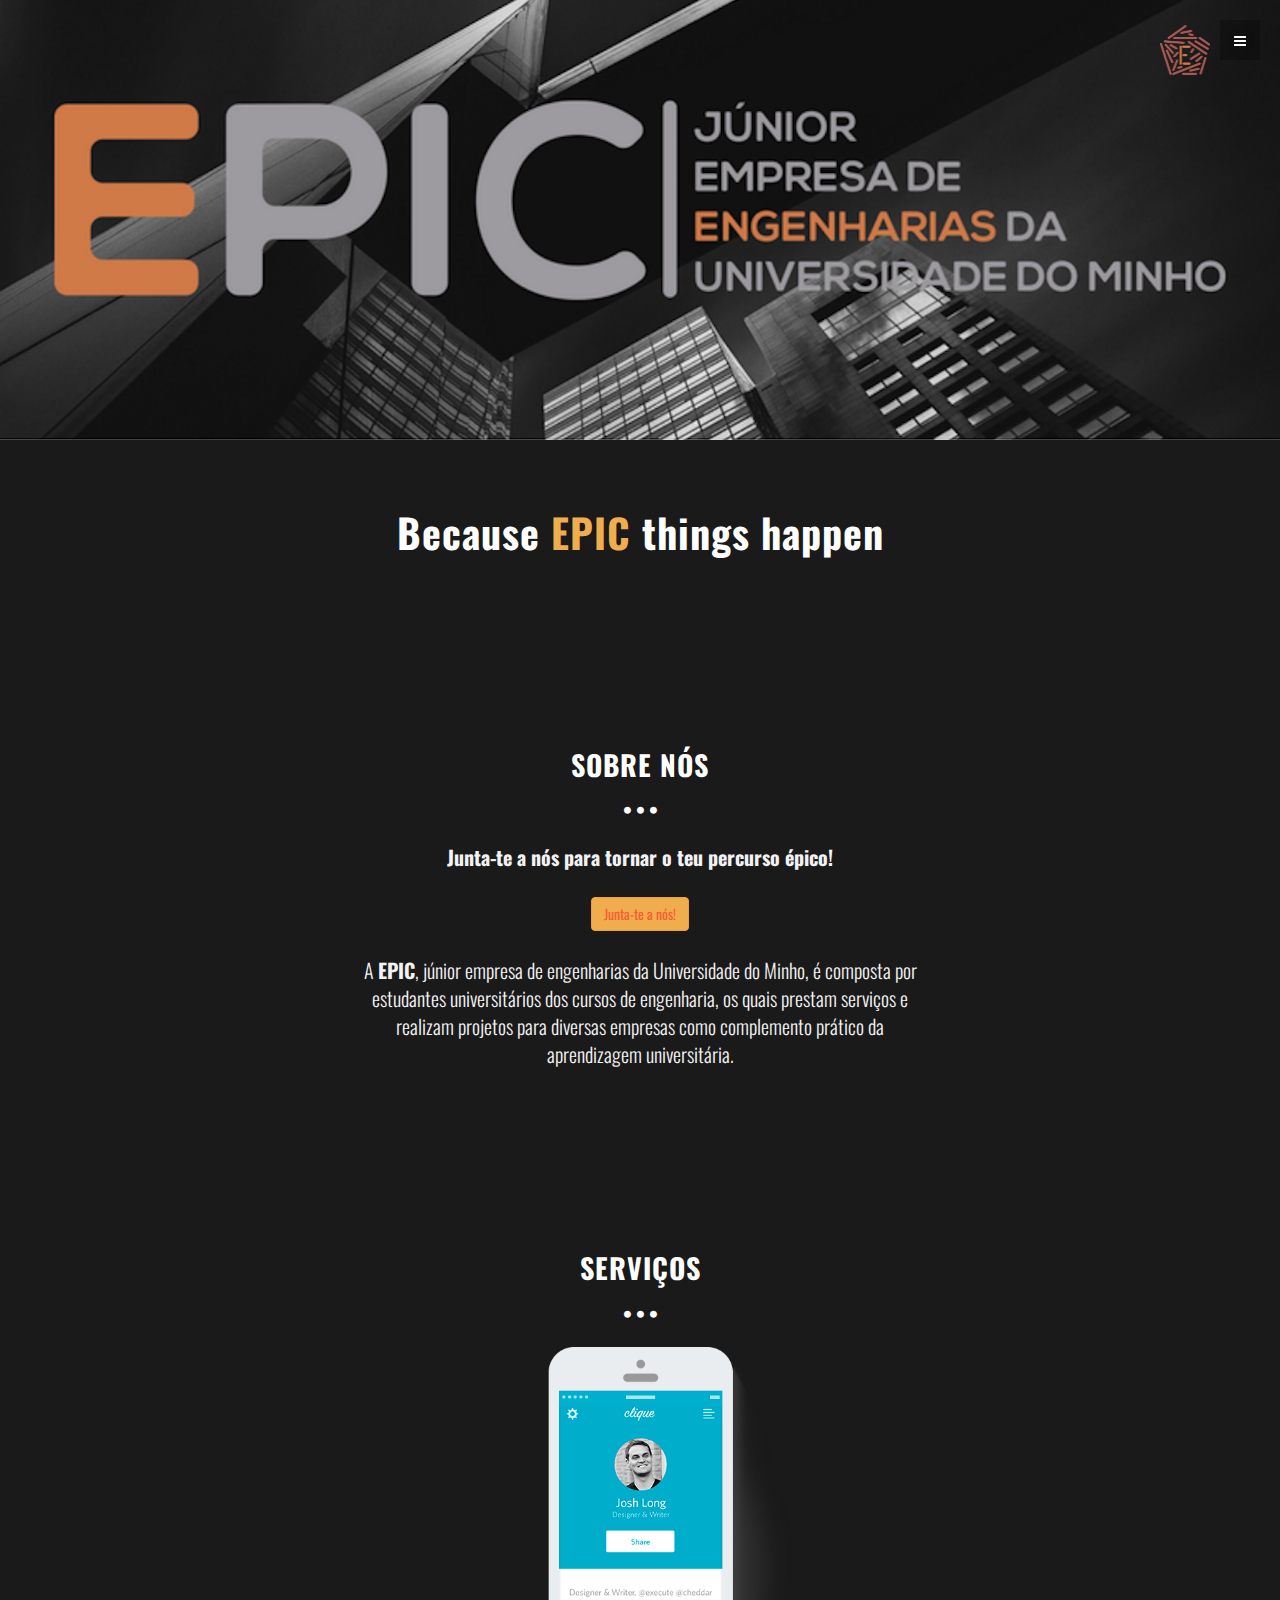
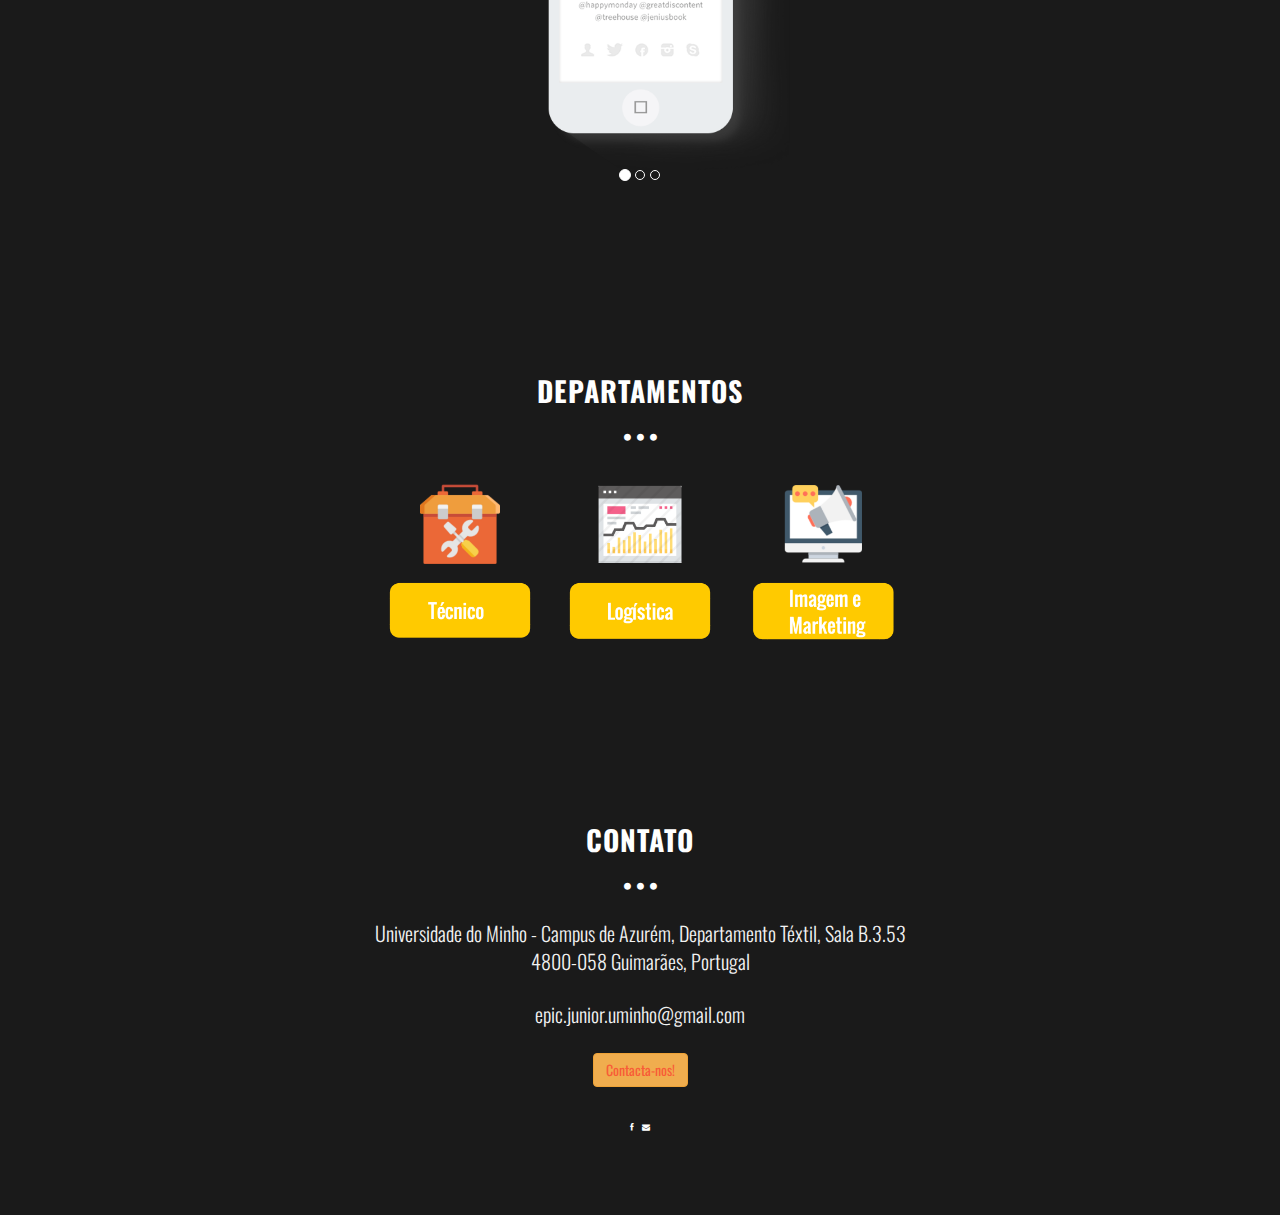
==== index.html @ 90a06972 "Update index.html" ====
<!DOCTYPE html>
<html lang="en">
  <head>
    <meta charset="utf-8">
    <meta name="viewport" content="width=device-width, initial-scale=1.0">
    <meta name="description" content="">
    <meta name="author" content="">
    <link rel="shortcut icon" href="assets/img/logo.png">

    <title>EPIC - Júnior Empresa de Engenharias</title>

    <!-- Bootstrap core CSS -->
    <link href="assets/css/bootstrap.css" rel="stylesheet">

    <!-- Custom styles for this template -->
    <link href="assets/css/main.css" rel="stylesheet">
	<link rel="stylesheet" href="assets/css/font-awesome.min.css">

    <script src="assets/js/jquery.min.js"></script>
	<script src="assets/js/modernizr.custom.js"></script>
	

	
    <link href='http://fonts.googleapis.com/css?family=Oswald:400,300,700' rel='stylesheet' type='text/css'>
    <link href='http://fonts.googleapis.com/css?family=EB+Garamond' rel='stylesheet' type='text/css'>

    <!-- HTML5 shim and Respond.js IE8 support of HTML5 elements and media queries -->
    <!--[if lt IE 9]>
      <script src="assets/js/html5shiv.js"></script>
      <script src="assets/js/respond.min.js"></script>
    <![endif]-->
  </head>

  <body data-spy="scroll" data-offset="0" data-target="#theMenu">
		
	<!-- Menu -->
	<nav class="menu" id="theMenu">
		<div class="menu-wrap">
			<h1 class="logo"><a href="index.html#home">EPIC</a></h1>
			<i class="icon-remove menu-close"></i>
			<a href="#home" class="smoothScroll">Home</a>
			<a href="#sobre" class="smoothScroll">Sobre nós</a>
			<a href="#servicos" class="smoothScroll">Serviços</a>
			<a href="#departamentos" class="smoothScroll">Departamentos</a>
		
			<a href="#contato" class="smoothScroll">Contato</a>
			<a href="https://www.facebook.com/EPICjunior.uminho"><i class="icon-facebook"></i></a>
			<a href="mailto:epic.junior.uminho@gmail.com"><i class="icon-envelope"></i></a>
		</div>
		
		<!-- Menu button -->
		<div id="menuToggle"><i class="icon-reorder"></i></div>
	</nav>


	
	<!-- ========== HEADER SECTION ========== -->
	<section id="home" name="home"></section>
	<div id="headerwrap">
		<div class="container">
			<div class="logo">
				<img src="assets/img/logo.png" height="50" width="50" >
			</div>
			<br>
			<!--<div class="row">
				<h1>EPIC</h1>
				<br>
				<h3>Júnior Empresa de Engenharia da Unidersidade do Minho</h3>
				<br>
				<br>
				<div class="col-lg-6 col-lg-offset-3">
				</div>
			</div>-->
		</div><!-- /container -->
	</div><!-- /headerwrap -->
	
	<div id="f1">
	<h2> Because <strong> <font color = '#f0ad4e'> EPIC </font> </strong> things happen </h2>
	</div>
	<!-- ========== ABOUT SECTION ========== -->
	<section id="sobre" name="sobre"></section>
	<div id="f">
		<div class="container">
			<div class="row">
				<br>
				<br>
				<h3>SOBRE NÓS</h3>
				<p class="centered"><i class="icon icon-circle"></i><i class="icon icon-circle"></i><i class="icon icon-circle"></i></p>
				
				<!-- INTRO INFORMATIO-->
				<div class="col-lg-6 col-lg-offset-3">
					<p><strong>Junta-te a nós para tornar o teu percurso épico!</strong></p> 
						<p><button type="button" class="btn btn-warning"><a href="https://form.responster.com/Cdouit">Junta-te a nós!</a></button></p>
						<p>
A <strong>EPIC</strong>, júnior empresa de engenharias da Universidade do Minho, é composta por estudantes universitários dos cursos de engenharia, os quais prestam serviços e realizam projetos para diversas empresas como complemento prático da aprendizagem universitária.</p>
				</div>								
			</div>
		</div><!-- /container -->
	</div><!-- /f -->
	

	<!-- ========== CAROUSEL SECTION ========== -->	
	<section id="servicos" name="servicos"></section>
	<div id="f">
		<div class="container">
			<div class="row centered">
				<h3>SERVIÇOS</h3>
				<p class="centered"><i class="icon icon-circle"></i><i class="icon icon-circle"></i><i class="icon icon-circle"></i></p>
				
				<div class="col-lg-6 col-lg-offset-3">
					<div id="carousel-example-generic" class="carousel slide" data-ride="carousel">
						<!-- Wrapper for slides -->
						<div class="carousel-inner">
							<div class="item active centered">
								<img class="img-responsive" src="assets/img/c1.png" alt="">
							</div>
							<div class="item centered">
								<img class="img-responsive" src="assets/img/c2.png" alt="">
							</div>
							<div class="item centered">
								<img class="img-responsive" src="assets/img/c3.png" alt="">
							</div>
						</div>
						<br>
						<br>
						<ol class="carousel-indicators">
						    <li data-target="#carousel-example-generic" data-slide-to="0" class="active"></li>
						    <li data-target="#carousel-example-generic" data-slide-to="1"></li>
						    <li data-target="#carousel-example-generic" data-slide-to="2"></li>
						</ol>
					</div>
				</div><!-- col-lg-8 -->
			</div><!-- row -->
		</div><!-- container -->
	</div>	<!-- f -->

	<!-- ==========  DEPARTMENT SECTION ========== -->
	<section id="departamentos" name="departamentos"></section>
	<div id="f">
		<div class="container">
			<div class="row">
				<h3>DEPARTAMENTOS</h3>
				<p class="centered"><i class="icon icon-circle"></i><i class="icon icon-circle"></i><i class="icon icon-circle"></i></p>
				
				<!-- INTRO INFORMATIO-->
				<div class="col-lg-6 col-lg-offset-3">
					<div class="item centered">
								<img class="img-responsive" src="assets/img/departamentos.png" alt="">
							</div>
					
				</div>								
			</div>
		</div><!-- /container -->
	</div><!-- /f -->

	<!-- ==========  History SECTION ========== -->
	




	<!-- ========== CONTACT SECTION ========== -->
	<section id="contact" name="contact"></section>
	<div id="f">
		<div class="container">
			<div class="row">
				<h3>CONTATO</h3>
				<p class="centered"><i class="icon icon-circle"></i><i class="icon icon-circle"></i><i class="icon icon-circle"></i></p>
				
				<div class="col-lg-6 col-lg-offset-3">
					<p>Universidade do Minho - Campus de Azurém, Departamento Téxtil, Sala B.3.53 4800-058 Guimarães, Portugal</p>
					<p> epic.junior.uminho@gmail.com </p>
					<p><button type="button" class="btn btn-warning"> <a href="mailto:epic.junior.uminho@gmail.com"> Contacta-nos!</a> </button></p>
					<a href="https://www.facebook.com/EPICjunior.uminho"><i class="icon-facebook"></i></a>
					<a href="mailto:epic.junior.uminho@gmail.com"><i class="icon-envelope"></i></a>
				</div>
				
				

				
			</div>
		</div>

	</div>

	

    <!-- Bootstrap core JavaScript
    ================================================== -->
    <!-- Placed at the end of the document so the pages load faster -->
	<script src="assets/js/classie.js"></script>
    <script src="assets/js/bootstrap.min.js"></script>
    <script src="assets/js/smoothscroll.js"></script>
	<script src="assets/js/main.js"></script>
</body>
</html>
---- assets/css/main.css ----
/*
 * Author: Carlos Alvarez
 * URL: http://alvarez.is
 *
 * Project Name: Minimal - Free Bootstrap 3 Theme
 * Version: 1.0
 * URL: http://blacktie.co
 */

body {
  background-color: #1a1a1a;
    font-family: 'Oswald', sans-serif;
    font-weight: 300;
    font-size: 16px;
    color: #555;

    -webkit-font-smoothing: antialiased;
    -webkit-overflow-scrolling: touch;
}

/* Titles */
h1, h2, h3, h4, h5, h6 {
    font-family: 'Oswald', sans-serif;
    font-weight: 300;
    color: #333;
}


/* Paragraph & Typographic */
p {
    line-height: 28px;
    margin-bottom: 25px;
}

.centered {
    text-align: center;
}

/* Links */
a {
    color: #f85c37;
    word-wrap: break-word;

    -webkit-transition: color 0.1s ease-in, background 0.1s ease-in;
    -moz-transition: color 0.1s ease-in, background 0.1s ease-in;
    -ms-transition: color 0.1s ease-in, background 0.1s ease-in;
    -o-transition: color 0.1s ease-in, background 0.1s ease-in;
    transition: color 0.1s ease-in, background 0.1s ease-in;
}

a:hover,
a:focus {
    color: #7b7b7b;
    text-decoration: none;
    outline: 0;
}

a:before,
a:after {
    -webkit-transition: color 0.1s ease-in, background 0.1s ease-in;
    -moz-transition: color 0.1s ease-in, background 0.1s ease-in;
    -ms-transition: color 0.1s ease-in, background 0.1s ease-in;
    -o-transition: color 0.1s ease-in, background 0.1s ease-in;
    transition: color 0.1s ease-in, background 0.1s ease-in;
}

 hr {
    display: block;
    height: 1px;
    border: 0;
    border-top: 1px solid #ccc;
    margin: 1em 0;
    padding: 0;
}


/* ==========================================================================
   Wrap Sections
   ========================================================================== */

#headerwrap {
	background: url(../img/header.png) no-repeat center top;
	margin-top: -10px;
	padding-top:20px;
	text-align:center;
	background-attachment: relative;
	background-position: center center;
	min-height: 450px;
	width: 100%;
	
    -webkit-background-size: 50%;
    -moz-background-size: 50%;
    -o-background-size: 50%;
    background-size: 50%;

    -webkit-background-size: cover;
    -moz-background-size: cover;
    -o-background-size: cover;
    background-size: cover;
}

#headerwrap h1 {
	margin-top: 150px;
	color: white;
	font-size: 70px;
	font-weight: 700;
}

#headerwrap h3 {
	color: white;
	font-size: 30px;
	font-weight: 100;
    font-family: 'EB Garamond', serif;
    font-style: oblique;
}

#headerwrap .logo {
	text-align: right;
	margin-left: 20px;
	margin-top: 15px;

}


/* Footer Wrap */

#f1
{
	background: #1a1a1a; /* #1a1a1a*/
	padding-top: 50px;
	padding-bottom: 50px;
	text-align: center
}

#f1 h2{
	color: white;
	font-size: 40px;
	font-weight: 700;
	letter-spacing: 1px;

}

#f {
	background: #1a1a1a; /* #1a1a1a*/
	padding-top: 70px;
	padding-bottom: 70px;
	text-align: center
}

#f h3 {
	color: white;
	font-size: 28px;
	font-weight: 700;
	letter-spacing: 1px;	
}

#f i {
	font-size: 8px;
	color: #fff;
    padding: 3px;
}

#f p {
	font-size: 20px;
	color: #f2f2f2;
}

#f img {
	text-align: center;
}


/* MENU CONF*/

.menu {
	position: fixed;
	right: -200px;
	width: 260px;
	height: 100%;
	top: 0;
	z-index: 10;
	text-align: left;
}

.menu.menu-open {
	right: 0px;
}

.menu-wrap {
	position: absolute;
	top: 0;
	left: 60px;
	background: #1a1a1a;
	width: 200px;
	height: 100%;
}

.menu h1.logo a {
	font-family: 'Oswald', sans-serif;
	font-size: 16px;
	font-weight: 700;
	letter-spacing: 0.15em;
	line-height: 40px;
	text-transform: uppercase;
	color: #ffffff;
	margin-top: 20px;
}

.menu h1.logo a:hover {
	color: #f85c37;
}

.menu img.logo {
	margin: 20px 0;
	max-width: 160px;
}

.menu a {
	margin-left: 20px;
	color: #808080;
	display: block;
	font-size: 12px;
	font-weight: 700;
	line-height: 40px;
	letter-spacing: 0.1em;
	text-transform: uppercase;
}

.menu a:hover {
	color: #ffffff;
}

.menu a:active {
	color: #ffffff;
}

.menu a > i {
	float: left;
	display: inline-block;
	vertical-align: middle; 
	text-align: left;
	width: 25px;
	font-size: 14px;
	line-height: 40px;
	margin: 25px 2px;
}

.menu-close {
	cursor: pointer;
	display: block;
	position: absolute;
	font-size: 14px;
	color: #808080;
	width: 40px;
	height: 40px;
	line-height: 40px;
	top: 20px;
	right: 5px;
	-webkit-transition: all .1s ease-in-out;
	   -moz-transition: all .1s ease-in-out;
		-ms-transition: all .1s ease-in-out;
		 -o-transition: all .1s ease-in-out;
			transition: all .1s ease-in-out;
}

.menu-close:hover {
	color: #ffffff;
	-webkit-transition: all .1s ease-in-out;
	   -moz-transition: all .1s ease-in-out;
		-ms-transition: all .1s ease-in-out;
		 -o-transition: all .1s ease-in-out;
			transition: all .1s ease-in-out;
}

/* Push the body after clicking the menu button */
.body-push {
	overflow-x: hidden;
	position: relative;
	left: 0;
}

.body-push-toright {
	left: 200px;
}

.body-push-toleft {
	left: -200px;
}

.menu,
.body-push {
	-webkit-transition: all .3s ease;
	   -moz-transition: all .3s ease;
		-ms-transition: all .3s ease;
		 -o-transition: all .3s ease;
			transition: all .3s ease;
}

#menuToggle {
	position: absolute;
	top: 20px;
	left: 0;
	z-index: 11;
	display: block;
	text-align: center;
	font-size: 14px;
	color: #ffffff;
	width: 40px;
	height: 40px;
	line-height: 40px;
	cursor: pointer;
	background: rgba(0,0,0,0.25);
	-webkit-transition: all .1s ease-in-out;
	   -moz-transition: all .1s ease-in-out;
		-ms-transition: all .1s ease-in-out;
		 -o-transition: all .1s ease-in-out;
			transition: all .1s ease-in-out;
}

#menuToggle:hover {
	color: #ffffff;
	background: rgba(0,0,0,0.2);
	-webkit-transition: all .1s ease-in-out;
	   -moz-transition: all .1s ease-in-out;
		-ms-transition: all .1s ease-in-out;
		 -o-transition: all .1s ease-in-out;
			transition: all .1s ease-in-out;
}
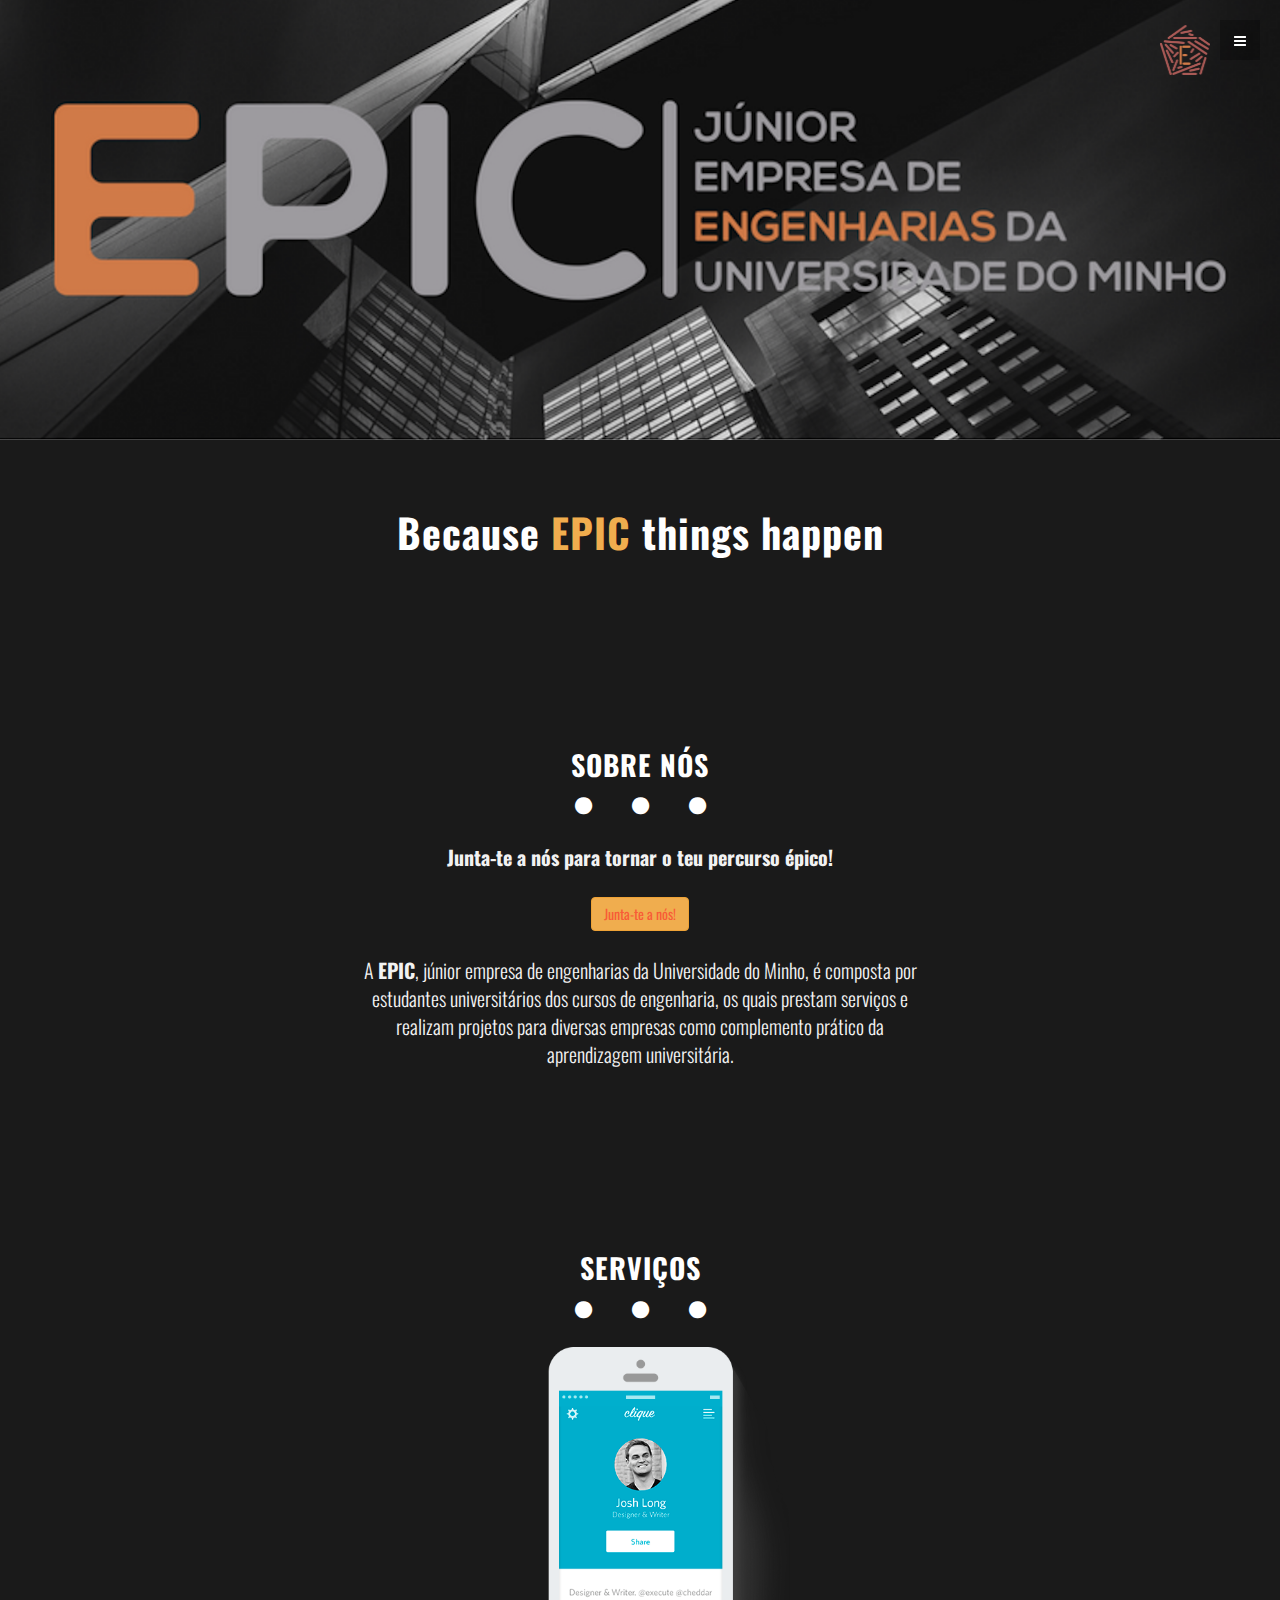
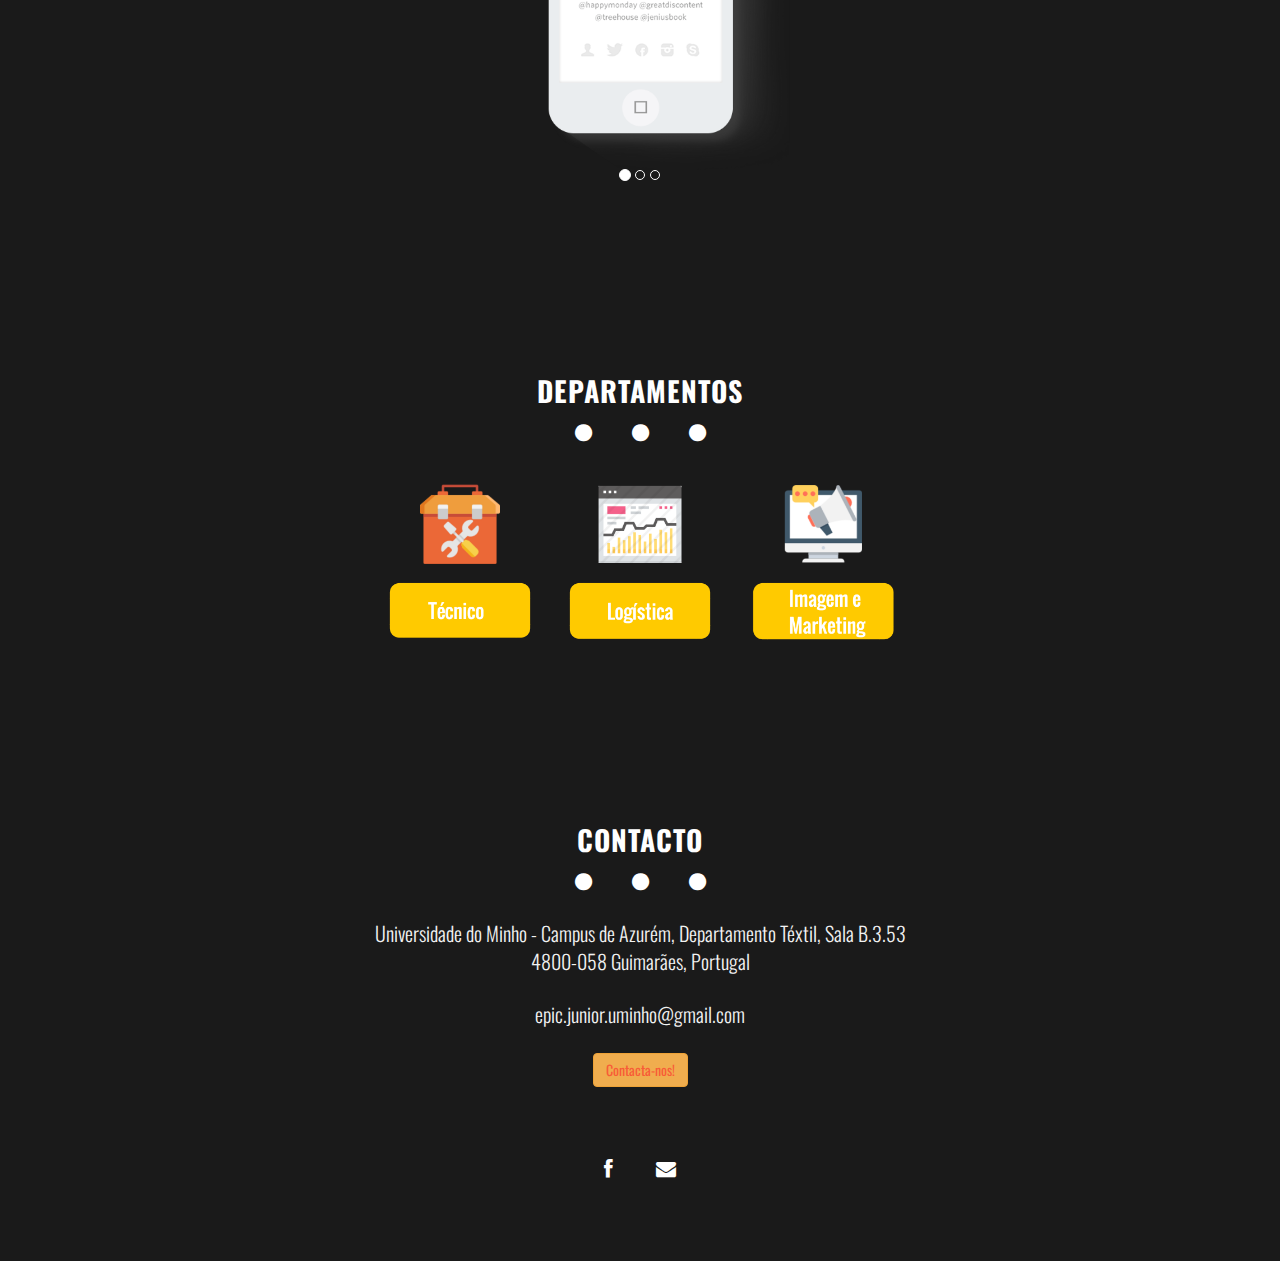
==== commit f2b0dd3c: "Alteraçaoes team e css" ====
--- a/index.html
+++ b/index.html
@@ -18,9 +18,9 @@
 
     <script src="assets/js/jquery.min.js"></script>
 	<script src="assets/js/modernizr.custom.js"></script>
-	
 
-	
+
+
     <link href='http://fonts.googleapis.com/css?family=Oswald:400,300,700' rel='stylesheet' type='text/css'>
     <link href='http://fonts.googleapis.com/css?family=EB+Garamond' rel='stylesheet' type='text/css'>
 
@@ -32,7 +32,7 @@
   </head>
 
   <body data-spy="scroll" data-offset="0" data-target="#theMenu">
-		
+
 	<!-- Menu -->
 	<nav class="menu" id="theMenu">
 		<div class="menu-wrap">
@@ -42,18 +42,18 @@
 			<a href="#sobre" class="smoothScroll">Sobre nós</a>
 			<a href="#servicos" class="smoothScroll">Serviços</a>
 			<a href="#departamentos" class="smoothScroll">Departamentos</a>
-		
-			<a href="#contato" class="smoothScroll">Contato</a>
+			<a href="team.html"> Equipa</a>
+      <a href="#contato" class="smoothScroll">Contato</a>
 			<a href="https://www.facebook.com/EPICjunior.uminho"><i class="icon-facebook"></i></a>
 			<a href="mailto:epic.junior.uminho@gmail.com"><i class="icon-envelope"></i></a>
 		</div>
-		
+
 		<!-- Menu button -->
 		<div id="menuToggle"><i class="icon-reorder"></i></div>
 	</nav>
 
 
-	
+
 	<!-- ========== HEADER SECTION ========== -->
 	<section id="home" name="home"></section>
 	<div id="headerwrap">
@@ -73,7 +73,7 @@
 			</div>-->
 		</div><!-- /container -->
 	</div><!-- /headerwrap -->
-	
+
 	<div id="f1">
 	<h2> Because <strong> <font color = '#f0ad4e'> EPIC </font> </strong> things happen </h2>
 	</div>
@@ -86,27 +86,27 @@
 				<br>
 				<h3>SOBRE NÓS</h3>
 				<p class="centered"><i class="icon icon-circle"></i><i class="icon icon-circle"></i><i class="icon icon-circle"></i></p>
-				
+
 				<!-- INTRO INFORMATIO-->
 				<div class="col-lg-6 col-lg-offset-3">
-					<p><strong>Junta-te a nós para tornar o teu percurso épico!</strong></p> 
+					<p><strong>Junta-te a nós para tornar o teu percurso épico!</strong></p>
 						<p><button type="button" class="btn btn-warning"><a href="https://form.responster.com/Cdouit">Junta-te a nós!</a></button></p>
 						<p>
 A <strong>EPIC</strong>, júnior empresa de engenharias da Universidade do Minho, é composta por estudantes universitários dos cursos de engenharia, os quais prestam serviços e realizam projetos para diversas empresas como complemento prático da aprendizagem universitária.</p>
-				</div>								
+				</div>
 			</div>
 		</div><!-- /container -->
 	</div><!-- /f -->
-	
 
-	<!-- ========== CAROUSEL SECTION ========== -->	
+
+	<!-- ========== CAROUSEL SECTION ========== -->
 	<section id="servicos" name="servicos"></section>
 	<div id="f">
 		<div class="container">
 			<div class="row centered">
 				<h3>SERVIÇOS</h3>
 				<p class="centered"><i class="icon icon-circle"></i><i class="icon icon-circle"></i><i class="icon icon-circle"></i></p>
-				
+
 				<div class="col-lg-6 col-lg-offset-3">
 					<div id="carousel-example-generic" class="carousel slide" data-ride="carousel">
 						<!-- Wrapper for slides -->
@@ -141,20 +141,20 @@
 			<div class="row">
 				<h3>DEPARTAMENTOS</h3>
 				<p class="centered"><i class="icon icon-circle"></i><i class="icon icon-circle"></i><i class="icon icon-circle"></i></p>
-				
+
 				<!-- INTRO INFORMATIO-->
 				<div class="col-lg-6 col-lg-offset-3">
 					<div class="item centered">
 								<img class="img-responsive" src="assets/img/departamentos.png" alt="">
 							</div>
-					
-				</div>								
+
+				</div>
 			</div>
 		</div><!-- /container -->
 	</div><!-- /f -->
 
 	<!-- ==========  History SECTION ========== -->
-	
+
 
 
 
@@ -164,26 +164,28 @@
 	<div id="f">
 		<div class="container">
 			<div class="row">
-				<h3>CONTATO</h3>
+				<h3>CONTACTO</h3>
 				<p class="centered"><i class="icon icon-circle"></i><i class="icon icon-circle"></i><i class="icon icon-circle"></i></p>
-				
+
 				<div class="col-lg-6 col-lg-offset-3">
 					<p>Universidade do Minho - Campus de Azurém, Departamento Téxtil, Sala B.3.53 4800-058 Guimarães, Portugal</p>
 					<p> epic.junior.uminho@gmail.com </p>
 					<p><button type="button" class="btn btn-warning"> <a href="mailto:epic.junior.uminho@gmail.com"> Contacta-nos!</a> </button></p>
+          <br>
+          <br>
 					<a href="https://www.facebook.com/EPICjunior.uminho"><i class="icon-facebook"></i></a>
 					<a href="mailto:epic.junior.uminho@gmail.com"><i class="icon-envelope"></i></a>
 				</div>
-				
-				
 
-				
+
+
+
 			</div>
 		</div>
 
 	</div>
 
-	
+
 
     <!-- Bootstrap core JavaScript
     ================================================== -->
--- a/assets/css/main.css
+++ b/assets/css/main.css
@@ -87,7 +87,7 @@
 	background-position: center center;
 	min-height: 450px;
 	width: 100%;
-	
+
     -webkit-background-size: 50%;
     -moz-background-size: 50%;
     -o-background-size: 50%;
@@ -151,13 +151,13 @@
 	color: white;
 	font-size: 28px;
 	font-weight: 700;
-	letter-spacing: 1px;	
+	letter-spacing: 1px;
 }
 
 #f i {
-	font-size: 8px;
+	font-size: 20px;
 	color: #fff;
-    padding: 3px;
+    padding: 20px;
 }
 
 #f p {
@@ -237,7 +237,7 @@
 .menu a > i {
 	float: left;
 	display: inline-block;
-	vertical-align: middle; 
+	vertical-align: middle;
 	text-align: left;
 	width: 25px;
 	font-size: 14px;
@@ -327,4 +327,7 @@
 			transition: all .1s ease-in-out;
 }
 
-
+.teambox {
+  margin:auto;
+
+}
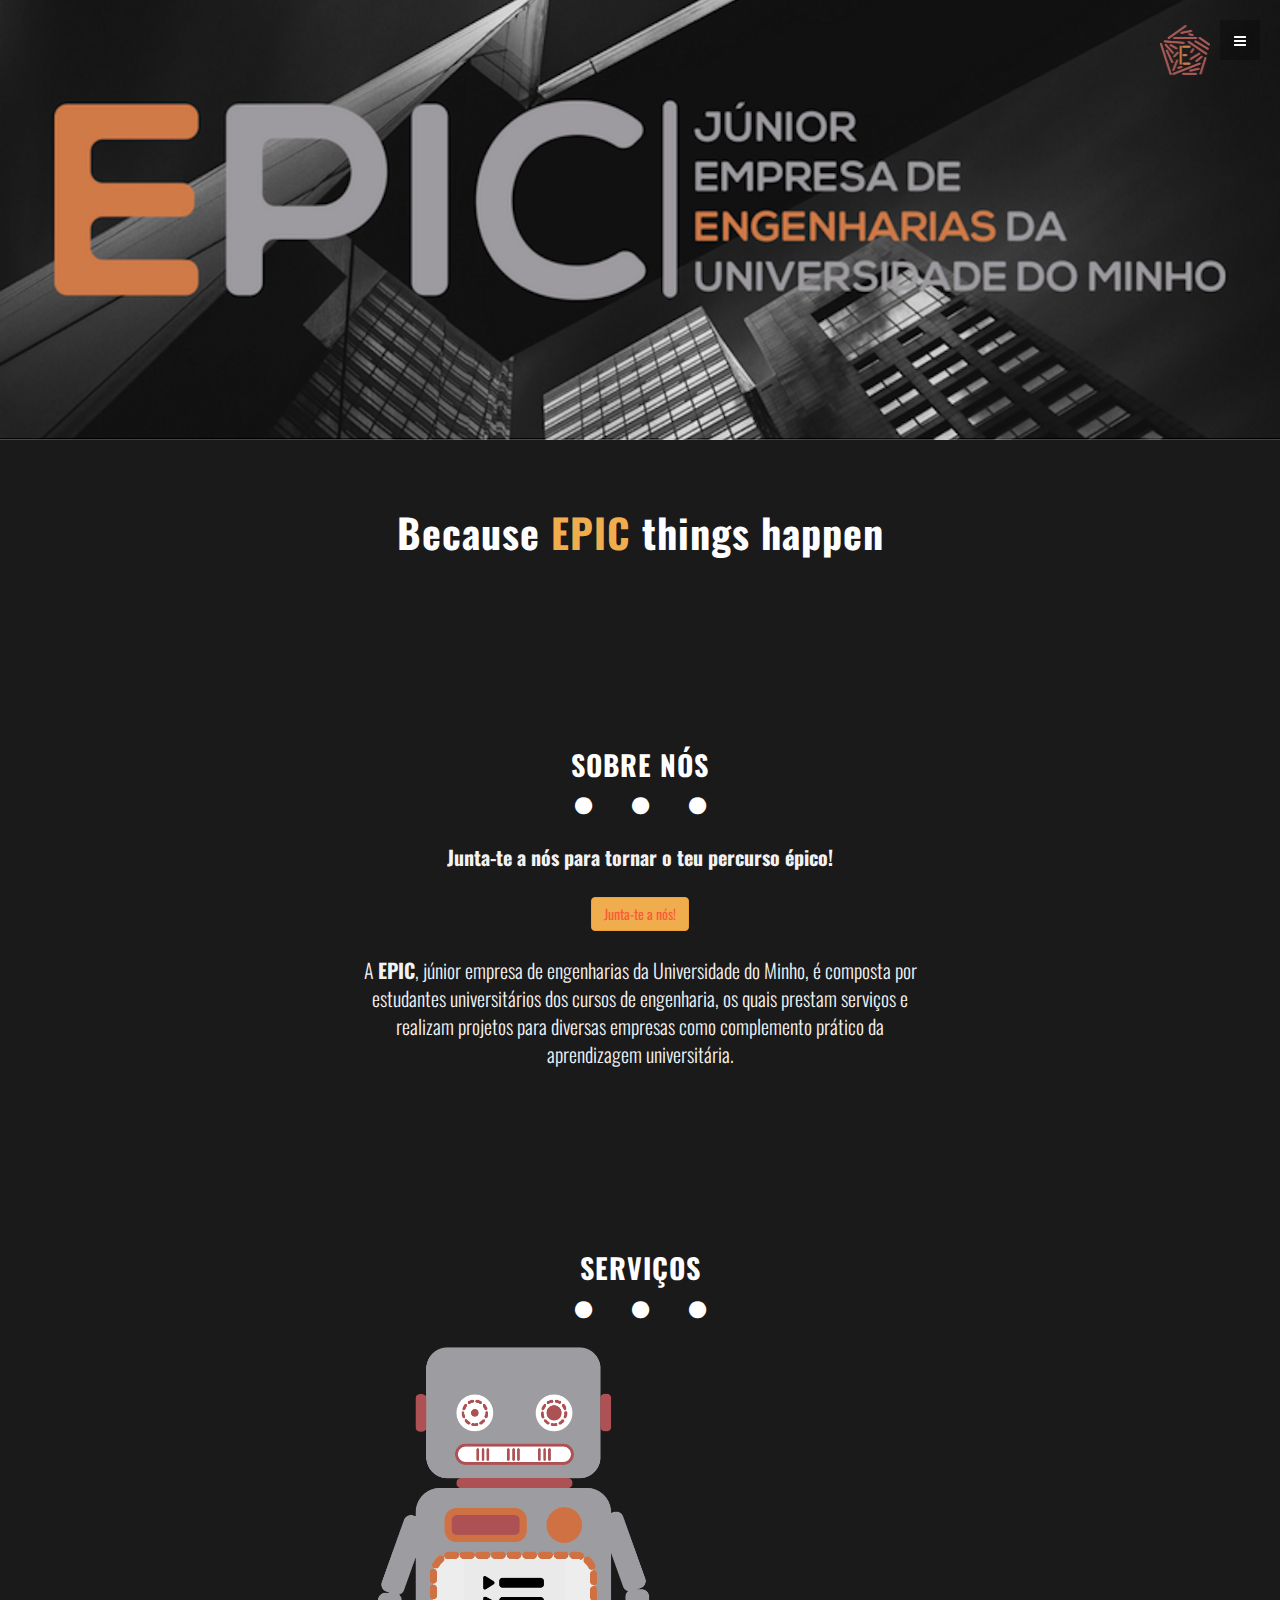
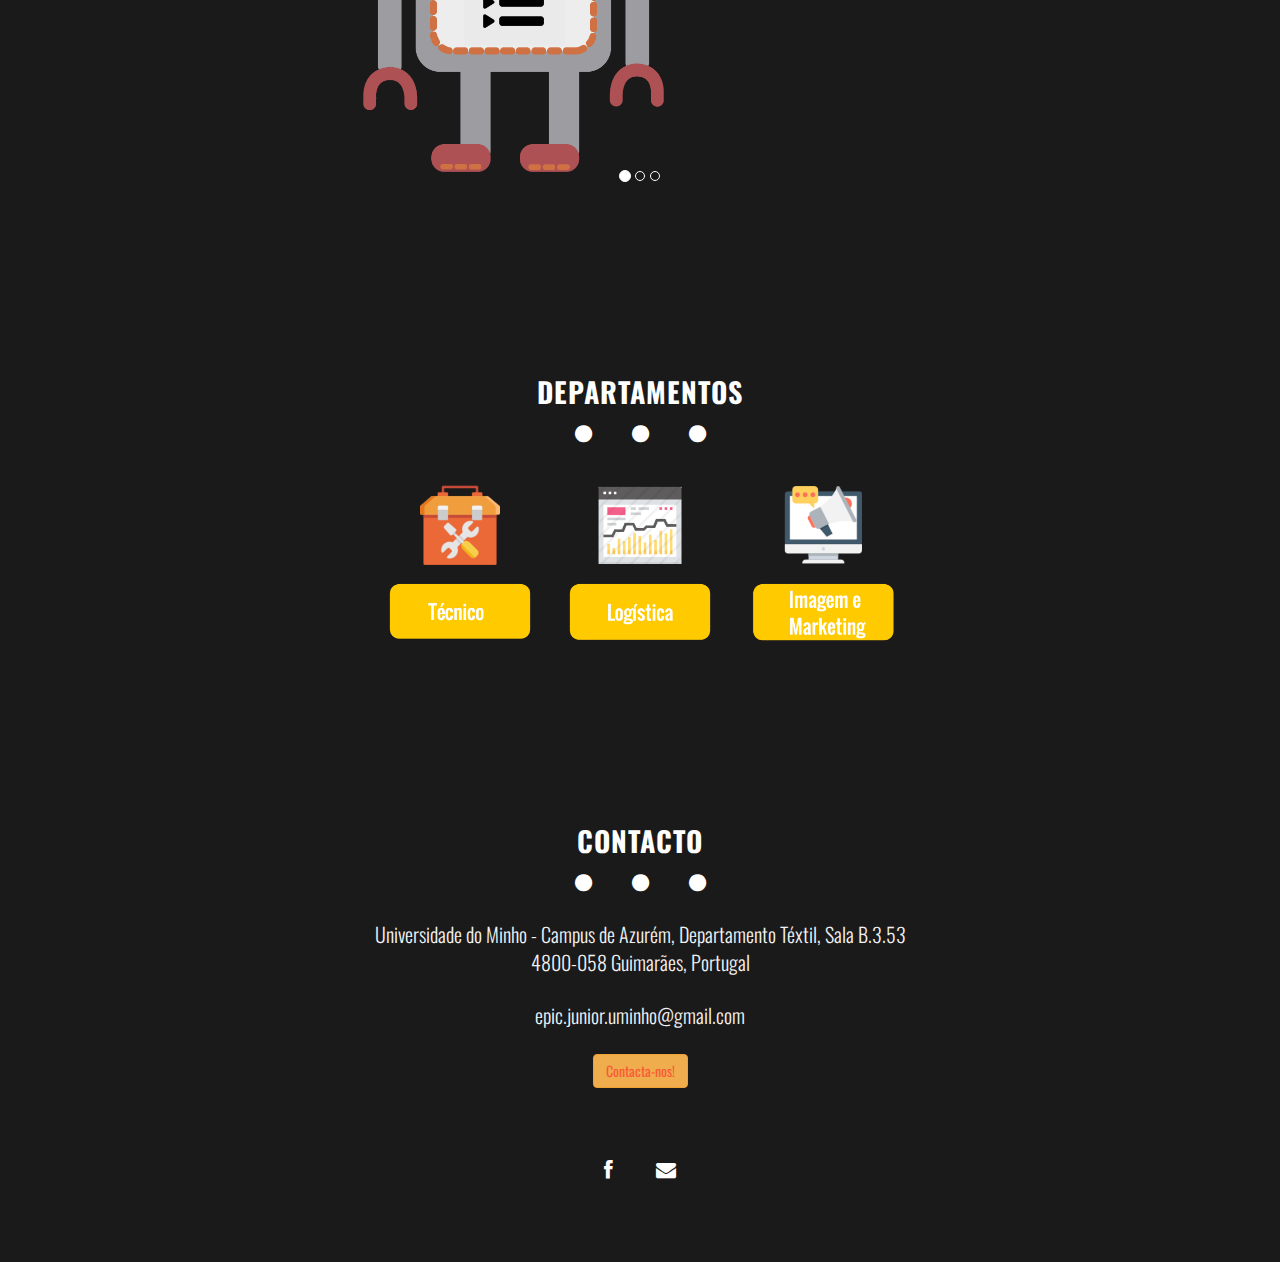
==== commit 061a0cd0: "alteracao das imagens dos serviços" ====
--- a/index.html
+++ b/index.html
@@ -112,10 +112,10 @@
 						<!-- Wrapper for slides -->
 						<div class="carousel-inner">
 							<div class="item active centered">
-								<img class="img-responsive" src="assets/img/c1.png" alt="">
+								<img class="img-responsive" src="assets/img/robo_gestao_producao.png" alt="">
 							</div>
 							<div class="item centered">
-								<img class="img-responsive" src="assets/img/c2.png" alt="">
+								<img class="img-responsive" src="assets/img/robo_sistemas_informacao.png" alt="">
 							</div>
 							<div class="item centered">
 								<img class="img-responsive" src="assets/img/c3.png" alt="">
@@ -178,8 +178,6 @@
 				</div>
 
 
-
-
 			</div>
 		</div>
 
--- a/assets/css/main.css
+++ b/assets/css/main.css
@@ -328,6 +328,78 @@
 }
 
 .teambox {
-  margin:auto;
-
-}
+
+  margin: auto;
+  width:80%;
+  padding-top: 20px;
+  padding-bottom: 20px;
+
+
+}
+
+#f100
+{
+	background: #1a1a1a; /* #1a1a1a*/
+	padding-top: 50px;
+	padding-bottom: 50px;
+	text-align: center
+
+}
+
+
+.bigbox{
+  height: 330px;
+  width: 288px;
+
+  background-color: #A9A9A9;
+  margin-left: 5px;
+  margin-top: 5px;
+  float:left;
+
+  border-bottom-left-radius: 0.25em;
+  border-bottom-right-radius: 0.25em;
+  border-top-left-radius: 0.25em;
+  border-top-right-radius: 0.25em;
+
+
+}
+
+.box {
+  position: relative;
+  min-height: 1px;
+  /*padding-left: 15px;
+  padding-right: 15px;*/
+  padding-top: 5px;
+
+}
+.fig{
+  /*font-style: normal;
+  font-weight: normal;
+  speak: none;
+  display: inline-block;
+  text-decoration: inherit;
+  width: 1em;
+  margin-right: 0;
+  text-align: center;
+  line-height: 1em;*/
+}
+
+.joaomoniz{
+  background-image: url(assets/img/joaomoniz2.png);
+  background-size: cover;
+  background-position: center center;
+  background-repeat: no-repeat;
+}
+
+.barrateam{
+  height: 60px;
+  margin: auto;
+  width:80%;
+
+}
+
+#f200
+{
+	padding-top: 50px;
+	padding-bottom: 50px;
+}
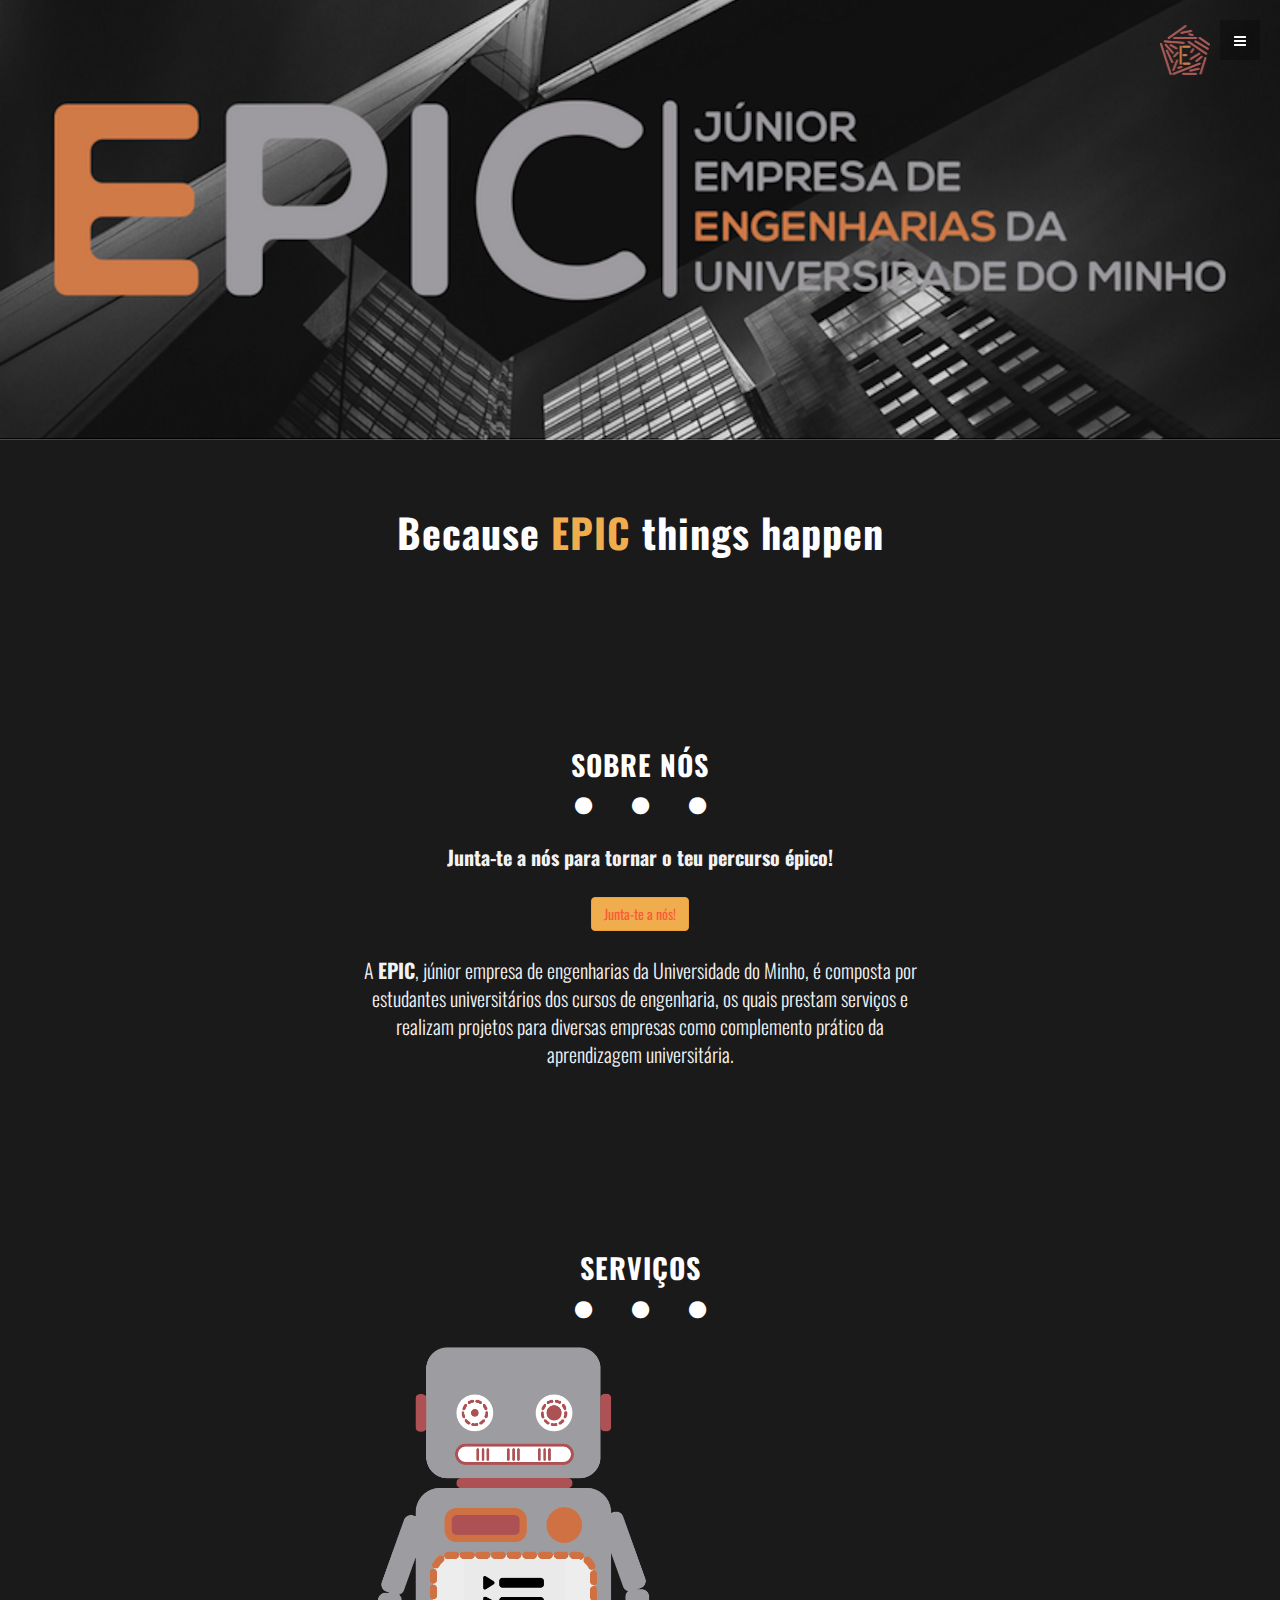
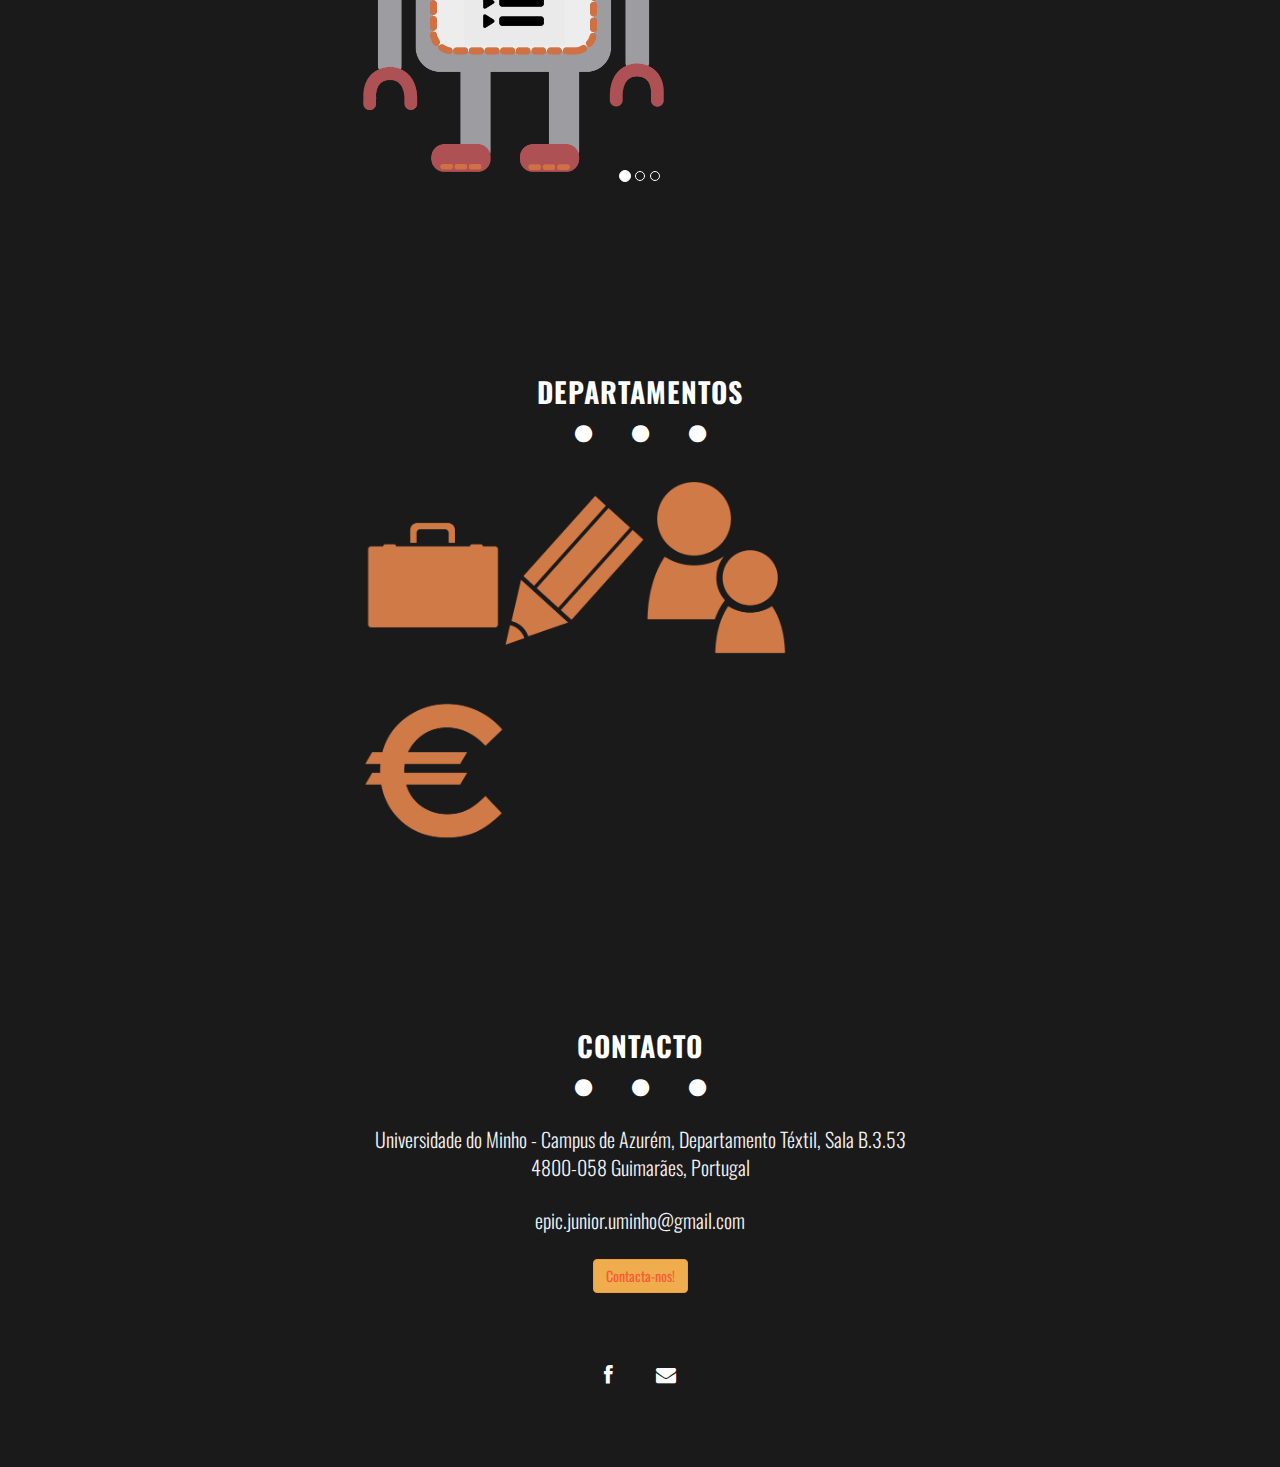
==== commit 806760c7: "imagens departamentos alteradas" ====
--- a/index.html
+++ b/index.html
@@ -144,9 +144,25 @@
 
 				<!-- INTRO INFORMATIO-->
 				<div class="col-lg-6 col-lg-offset-3">
-					<div class="item centered">
-								<img class="img-responsive" src="assets/img/departamentos.png" alt="">
-							</div>
+					<div class="imgContainer">
+								<img class="img-responsive2" src="assets/img/Técnico.png" alt="">
+					</div>
+
+          <div class="imgContainer">
+								<img class="img-responsive2" src="assets/img/Comercial.png" alt="">
+					</div>
+
+          <div class="imgContainer">
+								<img class="img-responsive2" src="assets/img/DesMark.png" alt="">
+					</div>
+
+          <div class="imgContainer">
+								<img class="img-responsive2" src="assets/img/RecHumanos.png" alt="">
+					</div>
+
+          <div class="imgContainer">
+								<img class="img-responsive2" src="assets/img/Financeiro.png" alt="">
+					</div>
 
 				</div>
 			</div>
--- a/assets/css/main.css
+++ b/assets/css/main.css
@@ -171,6 +171,11 @@
 
 
 /* MENU CONF*/
+
+
+.imgContainer{
+    float:left;
+}
 
 .menu {
 	position: fixed;
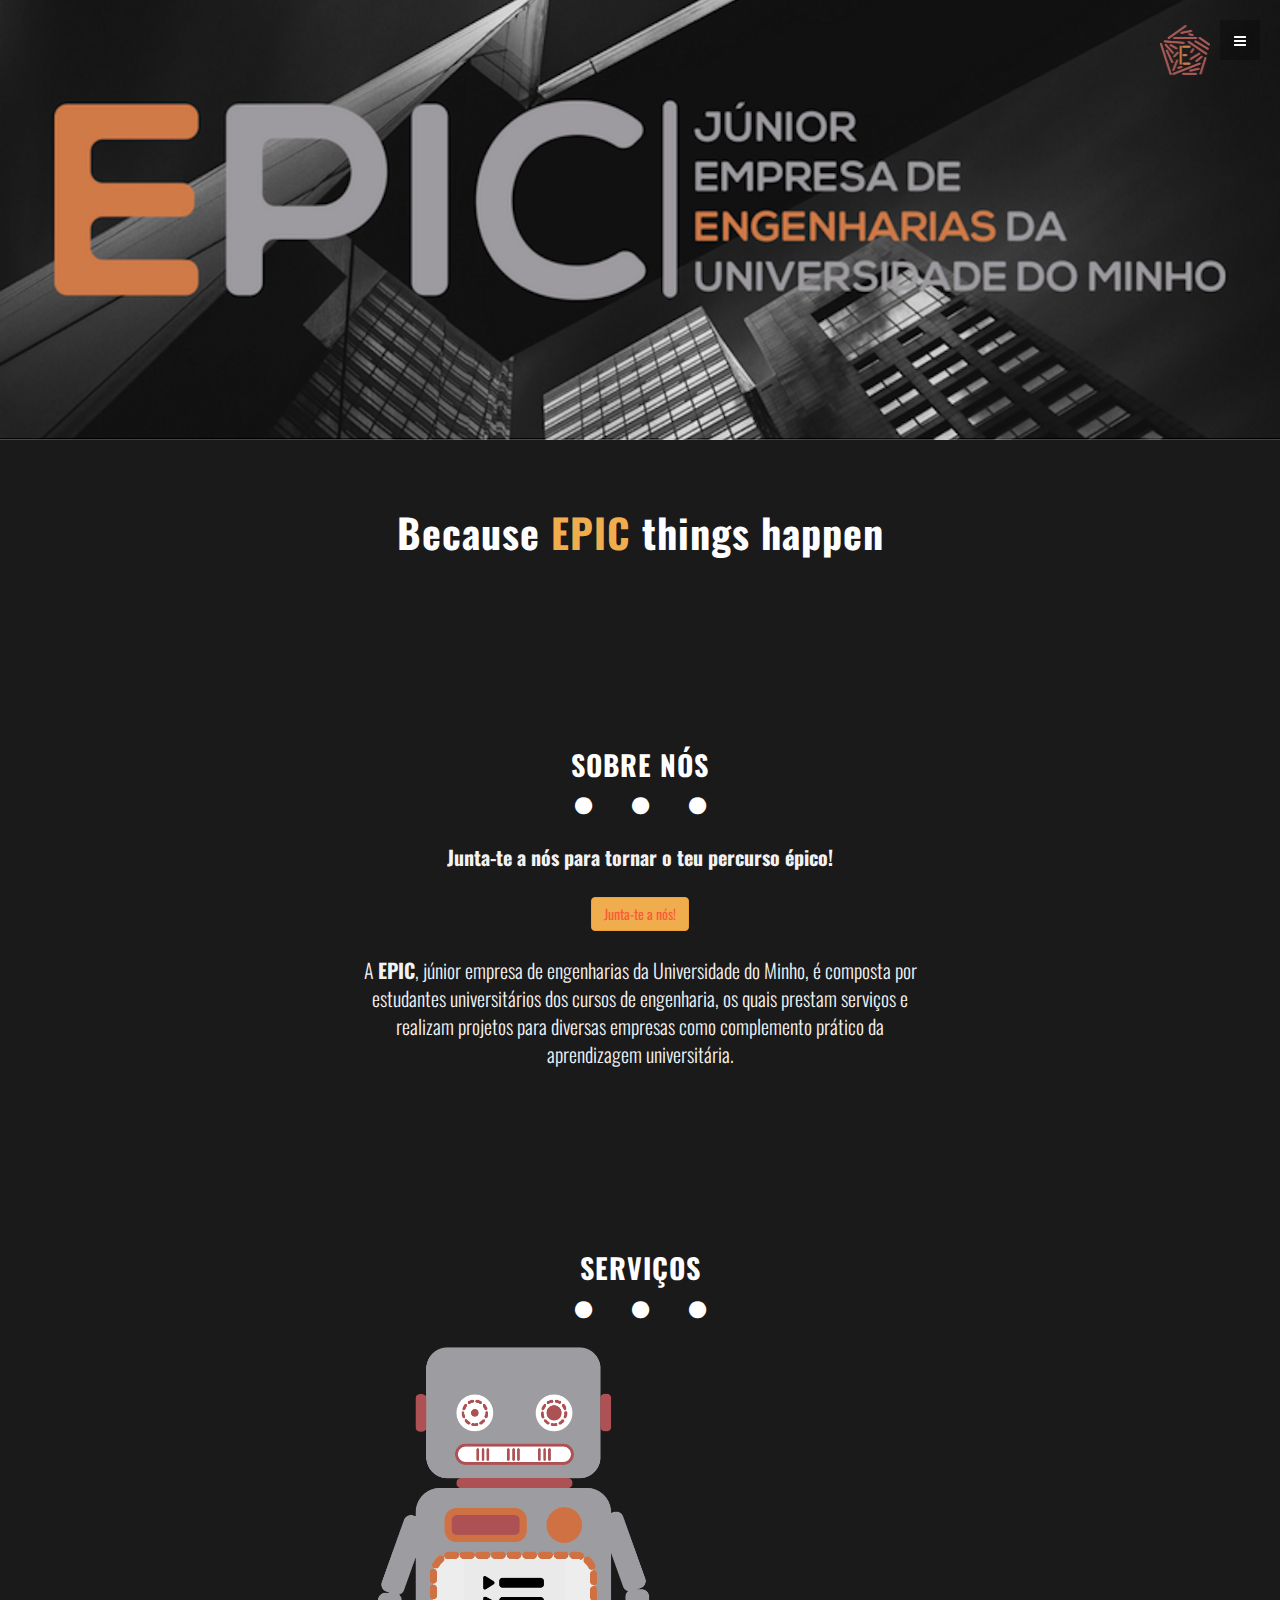
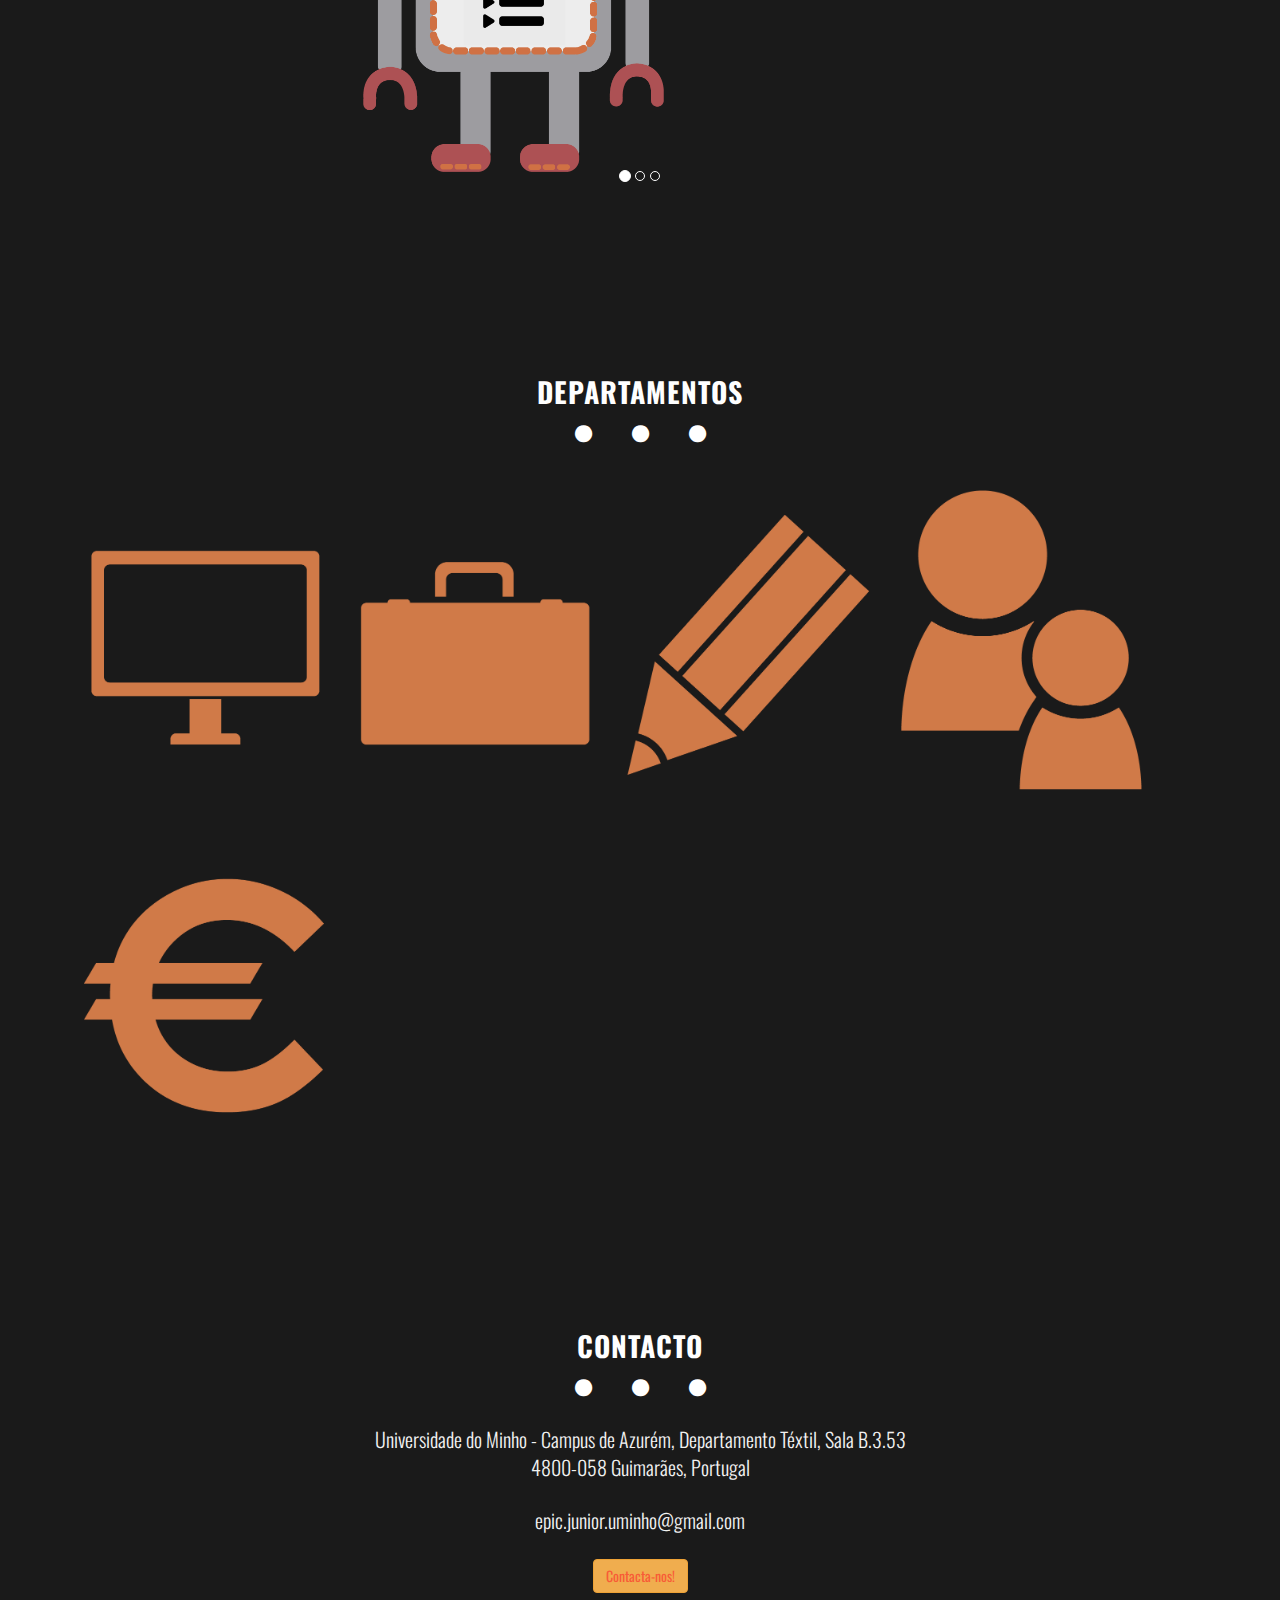
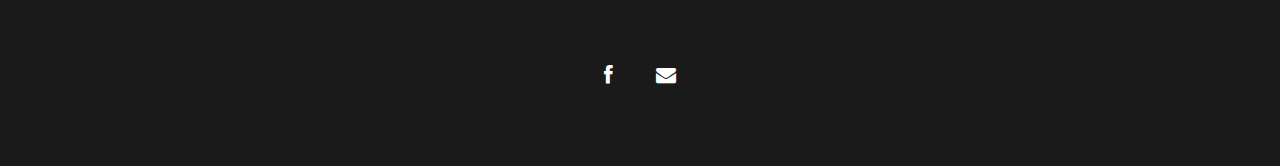
==== commit bfb2ab9e: "departamentosd imagens" ====
--- a/index.html
+++ b/index.html
@@ -137,15 +137,18 @@
 	<!-- ==========  DEPARTMENT SECTION ========== -->
 	<section id="departamentos" name="departamentos"></section>
 	<div id="f">
-		<div class="container">
+		<div class="container" >
 			<div class="row">
 				<h3>DEPARTAMENTOS</h3>
 				<p class="centered"><i class="icon icon-circle"></i><i class="icon icon-circle"></i><i class="icon icon-circle"></i></p>
 
 				<!-- INTRO INFORMATIO-->
-				<div class="col-lg-6 col-lg-offset-3">
-					<div class="imgContainer">
-								<img class="img-responsive2" src="assets/img/Técnico.png" alt="">
+				<div class="imgCC">
+					<div class="imgContainer" position="relative">
+								<img class="img-responsive2" src="assets/img/Tecnico.png" alt="">
+                <div class="overlay">
+                    <div class="text">Hello World</div>
+                </div>
 					</div>
 
           <div class="imgContainer">
@@ -156,8 +159,8 @@
 								<img class="img-responsive2" src="assets/img/DesMark.png" alt="">
 					</div>
 
-          <div class="imgContainer">
-								<img class="img-responsive2" src="assets/img/RecHumanos.png" alt="">
+          <div class="imgContainer" >
+								<img class="img-responsive2" src="assets/img/RecHumanos.png"  alt="">
 					</div>
 
           <div class="imgContainer">
--- a/assets/css/main.css
+++ b/assets/css/main.css
@@ -173,8 +173,50 @@
 /* MENU CONF*/
 
 
+
+.overlay {
+  position: absolute;
+  top: 0;
+  bottom: 0;
+  left: 0;
+  right: 0;
+  height: 100%;
+  width: 100%;
+  opacity: 0;
+  transition: .5s ease;
+  background-color: #008CBA;
+}
+
+
+.imgCC:hover .overlay {
+  opacity: 1;
+
+  width: 100%
+
+  position: relative;
+  min-height: 1px;
+  padding-right: 15px;
+  padding-left: 15px;
+
+  float: left;
+
+  margin-left: 12%
+}
+
 .imgContainer{
     float:left;
+    /* margin-left: 15px; */
+    padding-left: 25px;
+}
+
+.text {
+  color: white;
+  font-size: 20px;
+  position: absolute;
+  top: 50%;
+  left: 50%;
+  transform: translate(-50%, -50%);
+  -ms-transform: translate(-50%, -50%);
 }
 
 .menu {
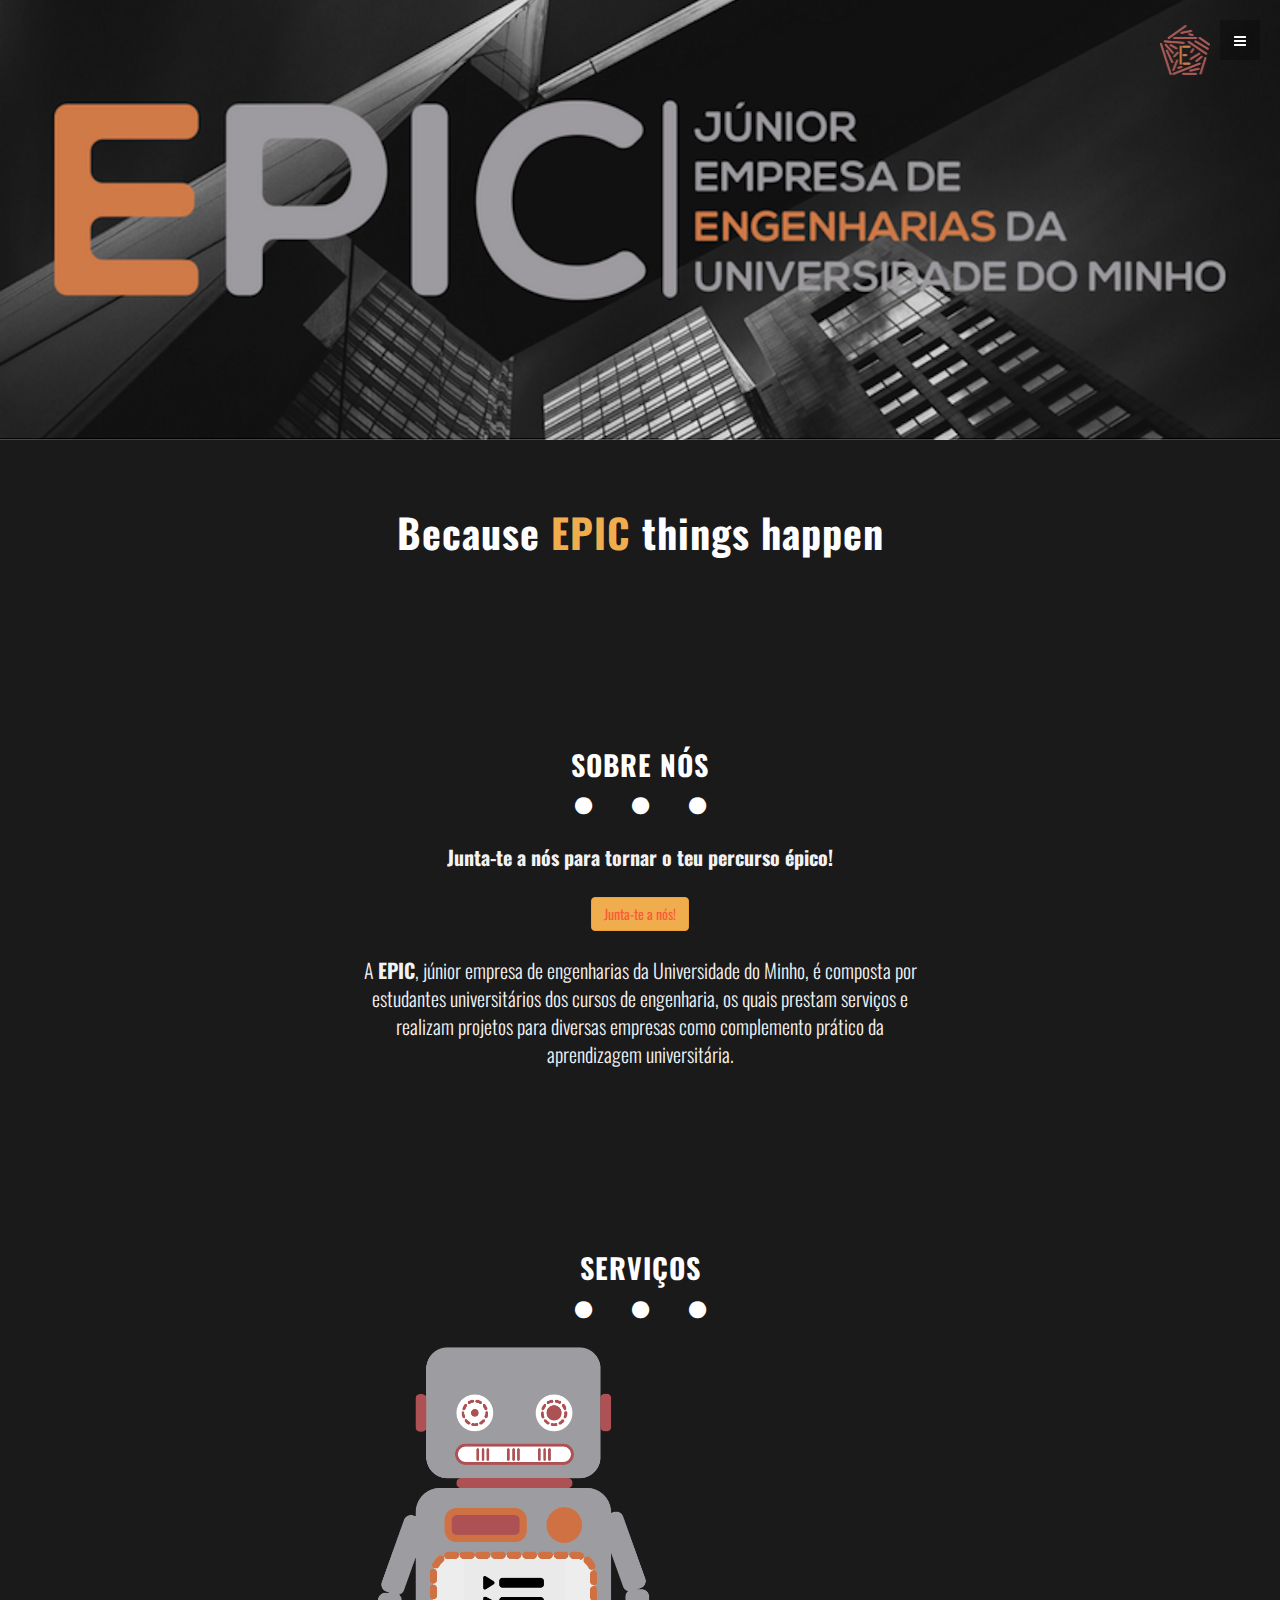
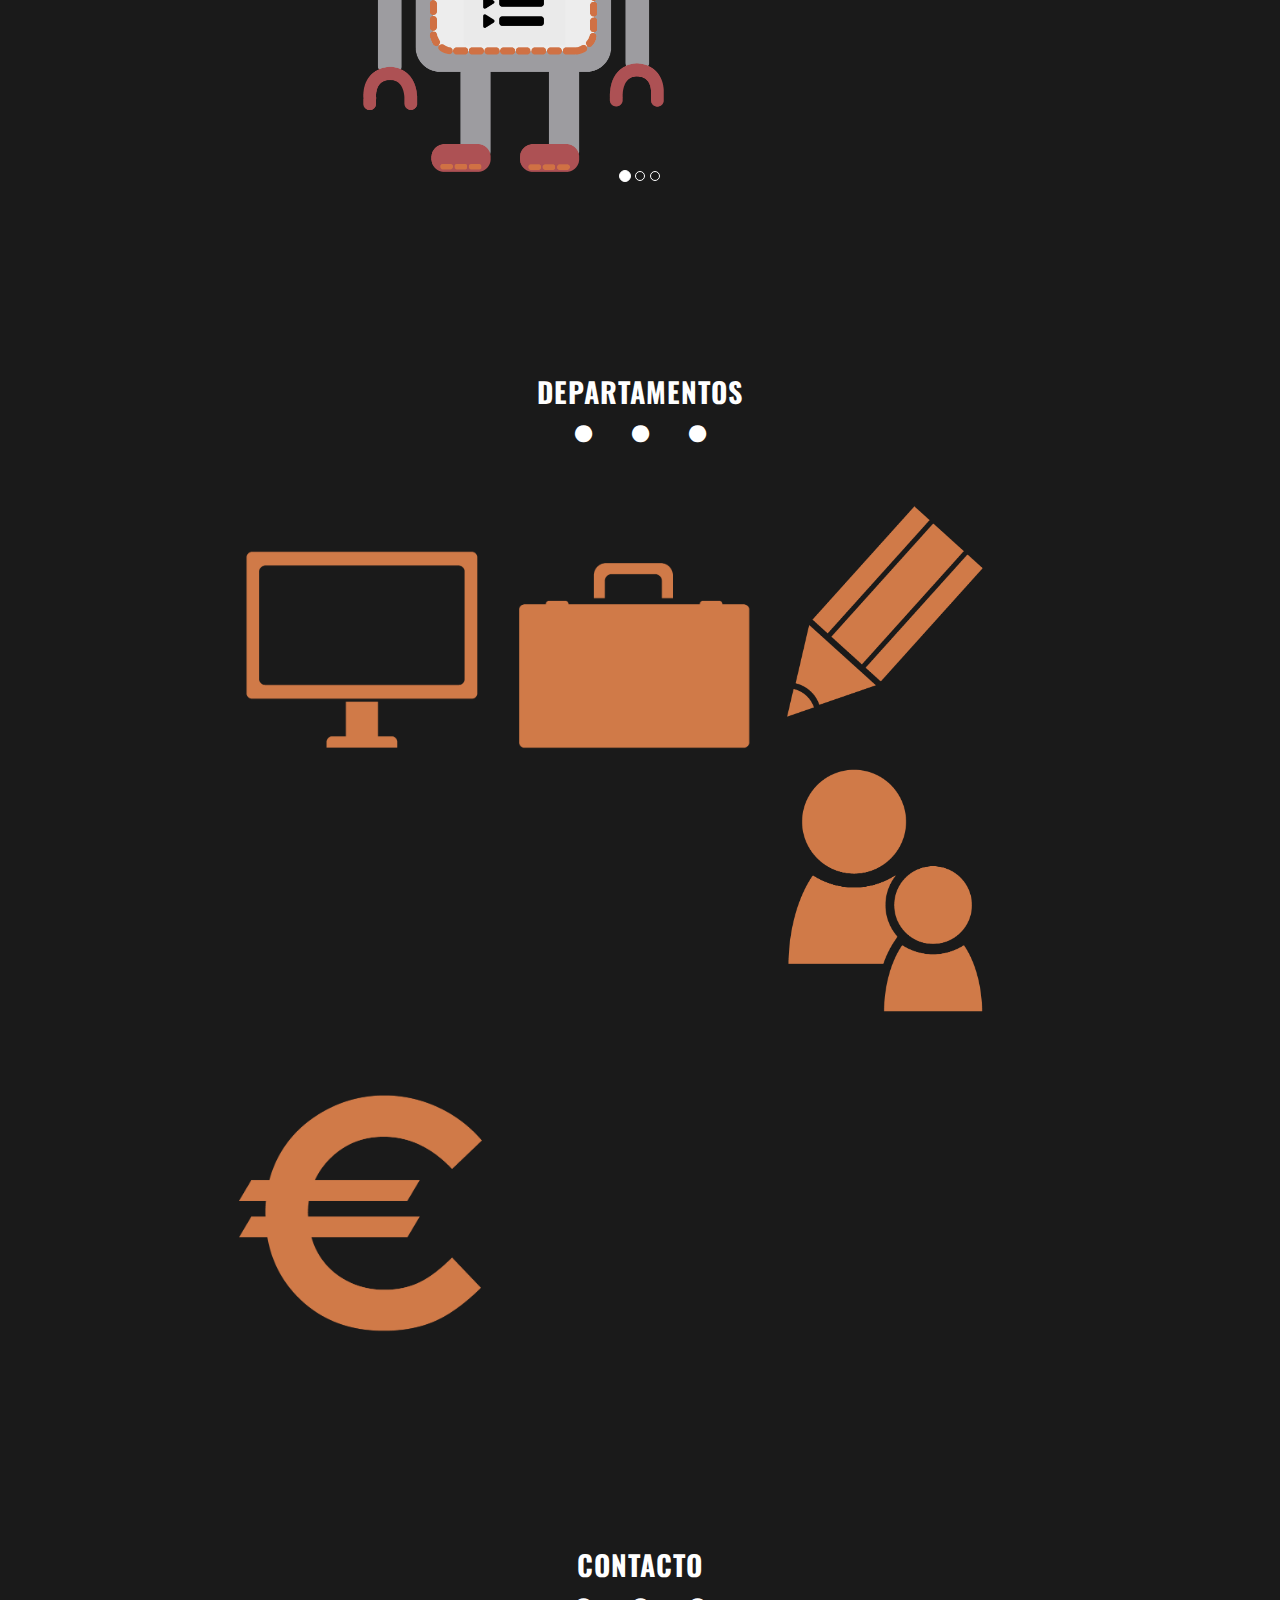
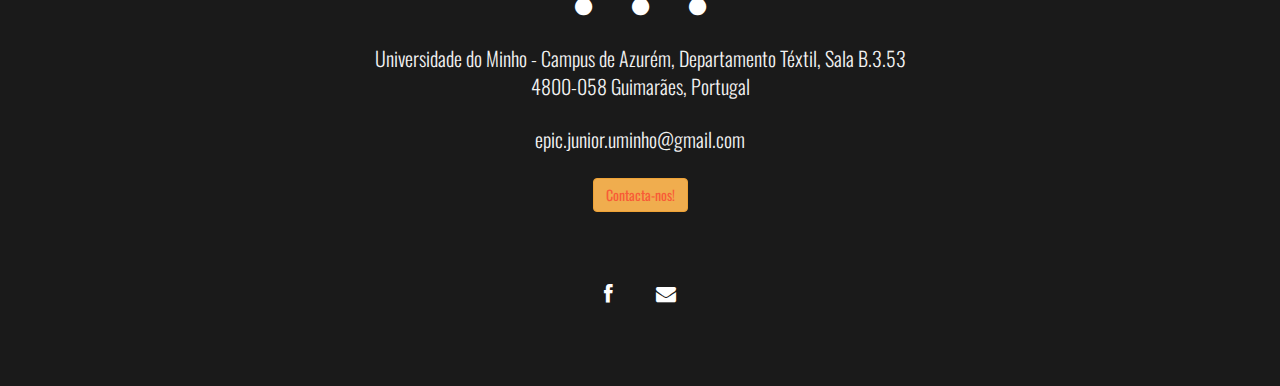
==== commit 239fcc48: "Tamanho das imagens dos departamentos: Rever por causa do hover, que no design e no RH fica mal" ====
--- a/index.html
+++ b/index.html
@@ -144,27 +144,39 @@
 
 				<!-- INTRO INFORMATIO-->
 				<div class="imgCC">
-					<div class="imgContainer" position="relative">
-								<img class="img-responsive2" src="assets/img/Tecnico.png" alt="">
-                <div class="overlay">
-                    <div class="text">Hello World</div>
+					<div class="imgContainer" >
+								<img class="img-responsive2" src="assets/img/Tecnico.png"  width="250px" height="250px" alt="">
+                <div class="overlay">
+                    <div class="text">Este é o departmento Técnico, que é onde se faz cenas bué fixes!!!</div>
                 </div>
 					</div>
 
           <div class="imgContainer">
-								<img class="img-responsive2" src="assets/img/Comercial.png" alt="">
+								<img class="img-responsive2" src="assets/img/Comercial.png" width="250px" height="250px" alt="">
+                <div class="overlay">
+                    <div class="text">Este é o departmento Técnico, que é onde se faz cenas bué fixes!!!</div>
+                </div>
 					</div>
 
           <div class="imgContainer">
-								<img class="img-responsive2" src="assets/img/DesMark.png" alt="">
+								<img class="img-responsive2" src="assets/img/DesMark.png" width="200px" height="200px" alt="">
+                <div class="overlay">
+                    <div class="text">Este é o departmento Técnico, que é onde se faz cenas bué fixes!!!</div>
+                </div>
 					</div>
 
           <div class="imgContainer" >
-								<img class="img-responsive2" src="assets/img/RecHumanos.png"  alt="">
+								<img height="12px" class="img-responsive2" src="assets/img/RecHumanos.png"   width="200px" height="150px"alt="">
+                <div class="overlay">
+                    <div class="text">Este é o departmento Técnico, que é onde se faz cenas bué fixes!!!</div>
+                </div>
 					</div>
 
           <div class="imgContainer">
-								<img class="img-responsive2" src="assets/img/Financeiro.png" alt="">
+								<img class="img-responsive2" src="assets/img/Financeiro.png" width="250px" height="250px"alt="">
+                <div class="overlay">
+                    <div class="text">Este é o departmento Técnico, que é onde se faz cenas bué fixes!!!</div>
+                </div>
 					</div>
 
 				</div>
@@ -173,8 +185,6 @@
 	</div><!-- /f -->
 
 	<!-- ==========  History SECTION ========== -->
-
-
 
 
 
--- a/assets/css/main.css
+++ b/assets/css/main.css
@@ -176,20 +176,19 @@
 
 .overlay {
   position: absolute;
-  top: 0;
-  bottom: 0;
-  left: 0;
-  right: 0;
-  height: 100%;
+  top: 50px;
+  bottom: 0px;
+  left: 15px;
+  right: 0px;
+  height: 70%;
   width: 100%;
   opacity: 0;
   transition: .5s ease;
-  background-color: #008CBA;
-}
-
-
-.imgCC:hover .overlay {
-  opacity: 1;
+  background-color: #B4B4B4;
+}
+
+
+.imgCC{
 
   width: 100%
 
@@ -203,10 +202,12 @@
   margin-left: 12%
 }
 
-.imgContainer{
+.imgContainer {
+  position: relative;
     float:left;
     /* margin-left: 15px; */
     padding-left: 25px;
+
 }
 
 .text {
@@ -218,6 +219,10 @@
   transform: translate(-50%, -50%);
   -ms-transform: translate(-50%, -50%);
 }
+
+.imgContainer:hover .overlay {
+    opacity: 0.9;
+  }
 
 .menu {
 	position: fixed;
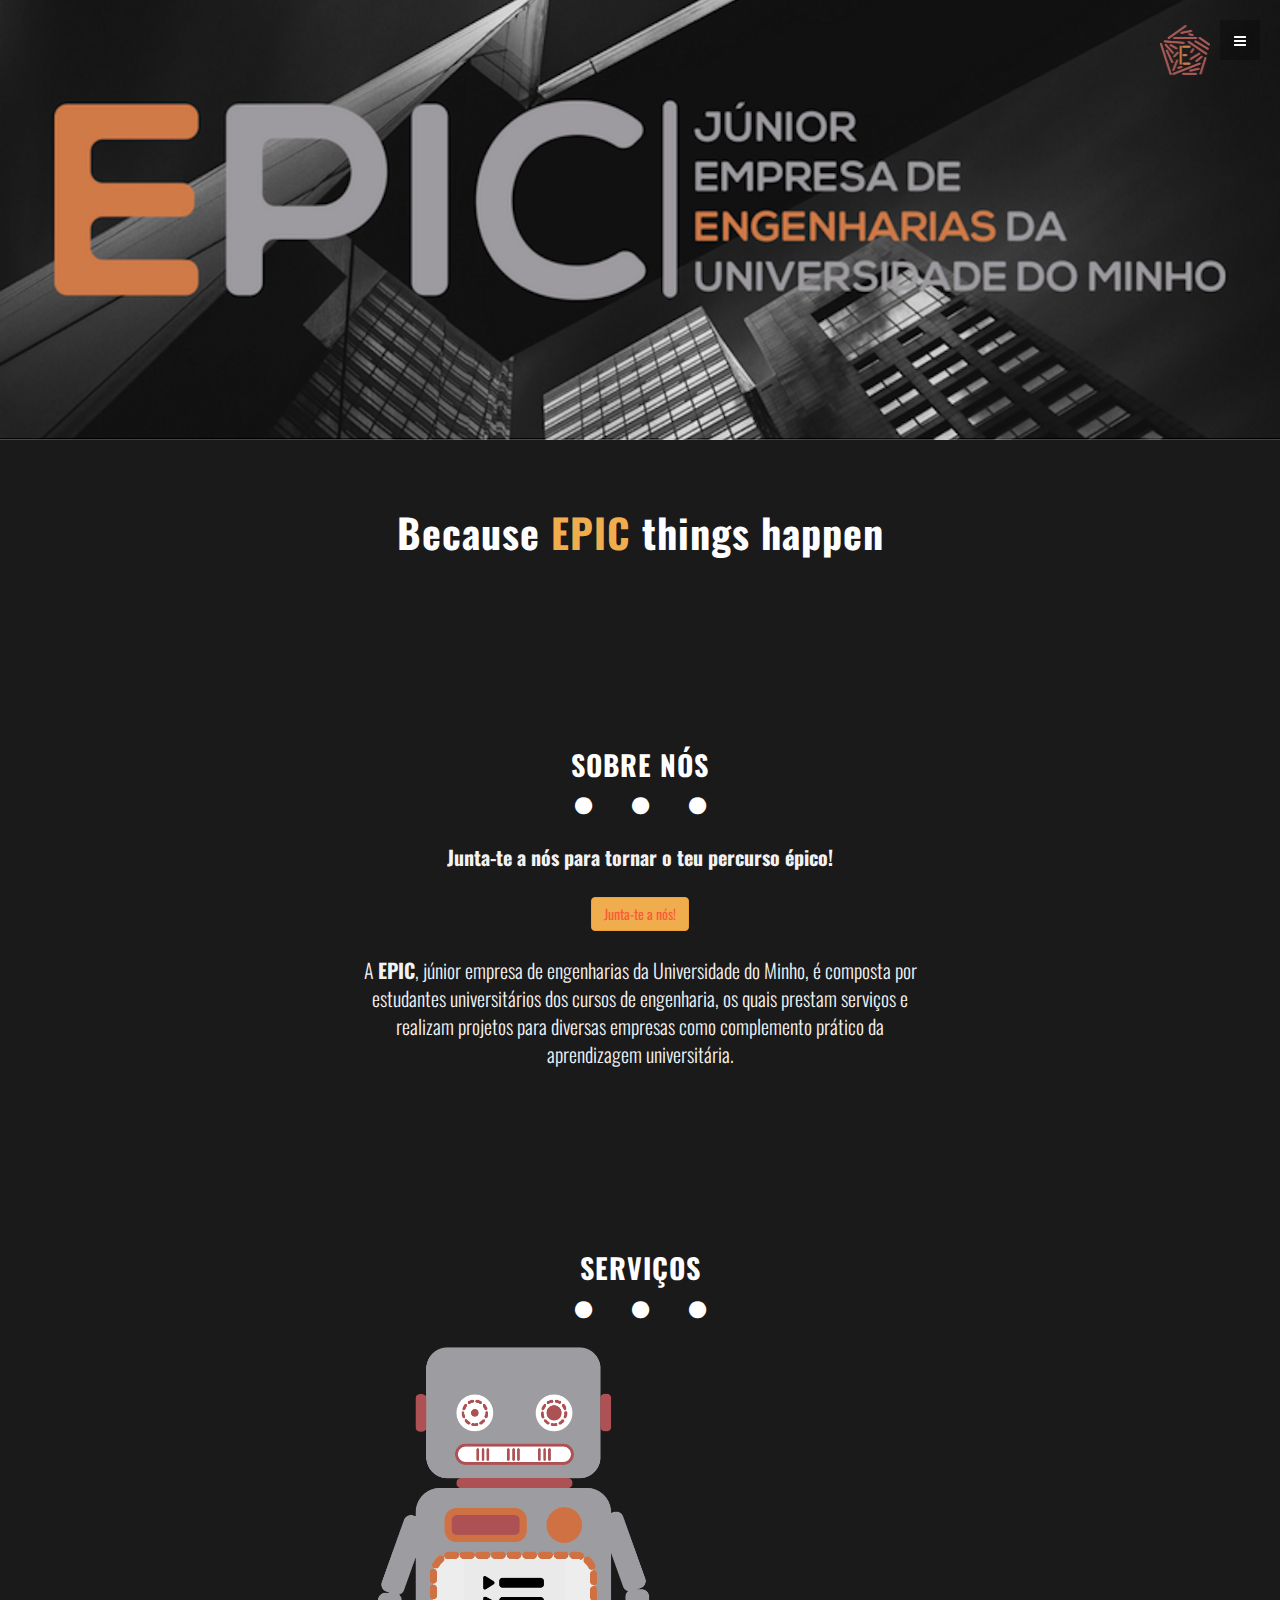
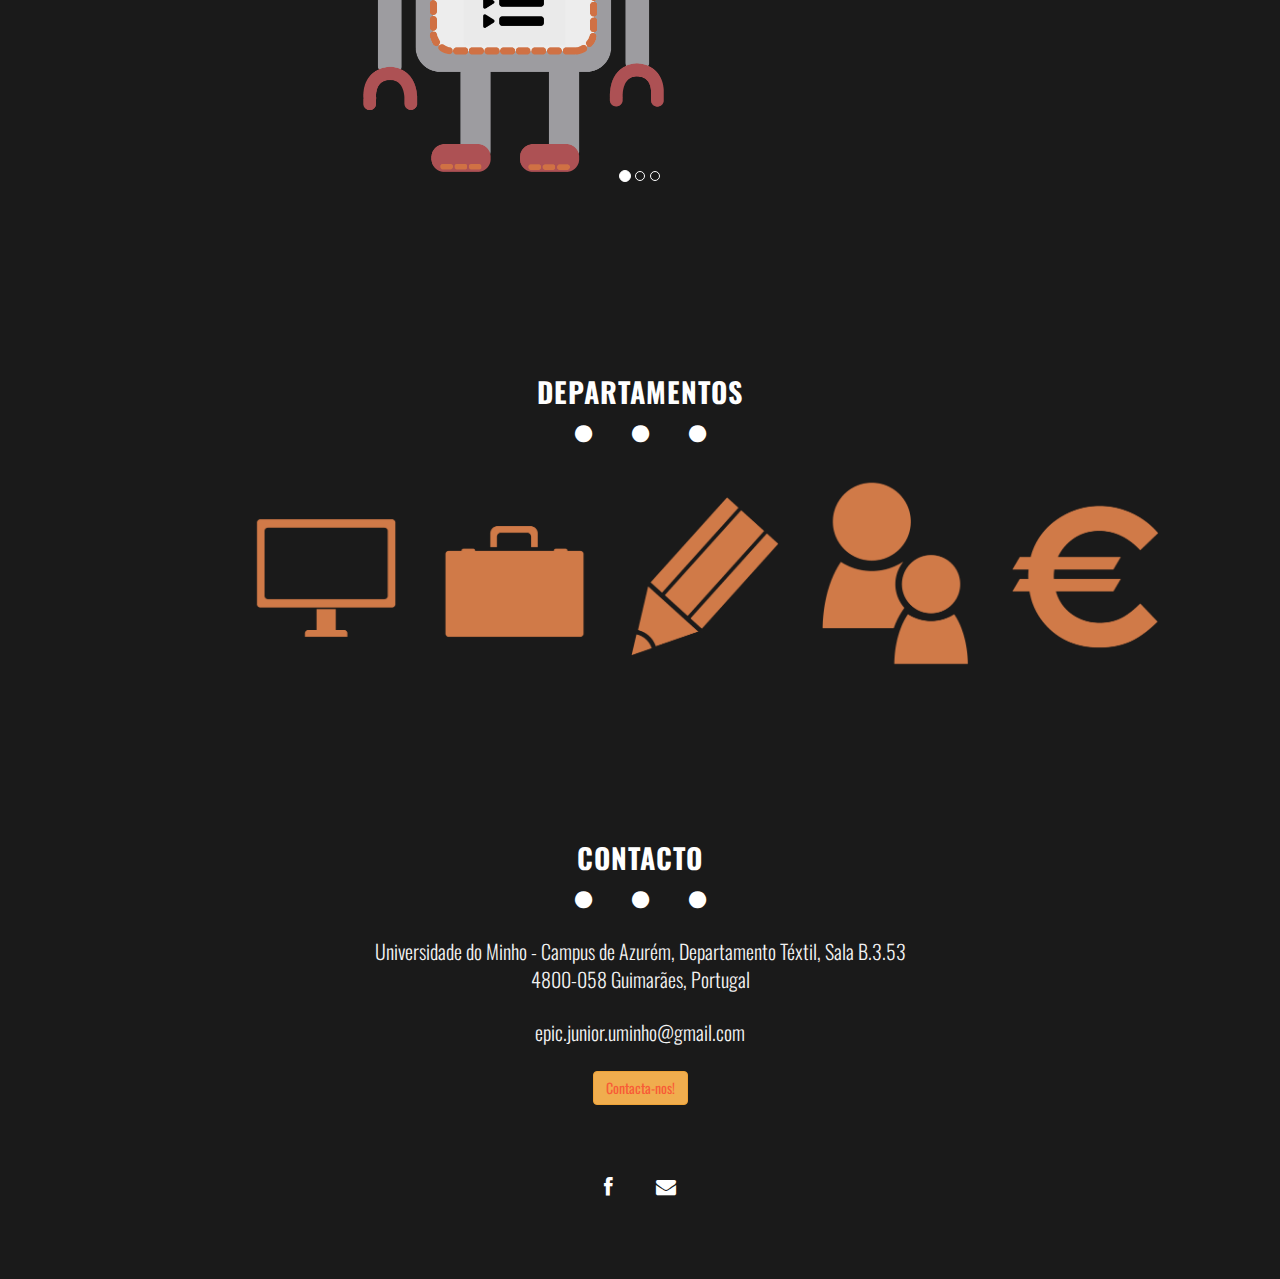
==== commit 6d35826f: "ajeitei departamentos" ====
--- a/index.html
+++ b/index.html
@@ -145,35 +145,35 @@
 				<!-- INTRO INFORMATIO-->
 				<div class="imgCC">
 					<div class="imgContainer" >
-								<img class="img-responsive2" src="assets/img/Tecnico.png"  width="250px" height="250px" alt="">
+								<img class="img-responsive2" src="assets/img/Tecnico.png"  width="150px" height="170px" alt="">
                 <div class="overlay">
                     <div class="text">Este é o departmento Técnico, que é onde se faz cenas bué fixes!!!</div>
                 </div>
 					</div>
 
           <div class="imgContainer">
-								<img class="img-responsive2" src="assets/img/Comercial.png" width="250px" height="250px" alt="">
+								<img class="img-responsive2" src="assets/img/Comercial.png" width="150px" height="170px" alt="">
                 <div class="overlay">
                     <div class="text">Este é o departmento Técnico, que é onde se faz cenas bué fixes!!!</div>
                 </div>
 					</div>
 
           <div class="imgContainer">
-								<img class="img-responsive2" src="assets/img/DesMark.png" width="200px" height="200px" alt="">
+								<img class="img-responsive2" src="assets/img/DesMark.png" width="150px" height="170px" alt="">
                 <div class="overlay">
                     <div class="text">Este é o departmento Técnico, que é onde se faz cenas bué fixes!!!</div>
                 </div>
 					</div>
 
           <div class="imgContainer" >
-								<img height="12px" class="img-responsive2" src="assets/img/RecHumanos.png"   width="200px" height="150px"alt="">
+								<img height="12px" class="img-responsive2" src="assets/img/RecHumanos.png"   width="150px" height="170px"alt="">
                 <div class="overlay">
                     <div class="text">Este é o departmento Técnico, que é onde se faz cenas bué fixes!!!</div>
                 </div>
 					</div>
 
           <div class="imgContainer">
-								<img class="img-responsive2" src="assets/img/Financeiro.png" width="250px" height="250px"alt="">
+								<img class="img-responsive2" src="assets/img/Financeiro.png" width="150px" height="170px"alt="">
                 <div class="overlay">
                     <div class="text">Este é o departmento Técnico, que é onde se faz cenas bué fixes!!!</div>
                 </div>
--- a/assets/css/main.css
+++ b/assets/css/main.css
@@ -190,22 +190,20 @@
 
 .imgCC{
 
-  width: 100%
-
-  position: relative;
-  min-height: 1px;
-  padding-right: 15px;
-  padding-left: 15px;
-
+  width: 100%;
+	position: relative;
+  min-height:1px;
+  padding-right:15px;
+  padding-left:15px;
   float: left;
-
-  margin-left: 12%
+  margin-left: 12%;
+  margin-right: 12%;
 }
 
 .imgContainer {
   position: relative;
     float:left;
-    /* margin-left: 15px; */
+    margin-left: 15px;
     padding-left: 25px;
 
 }
